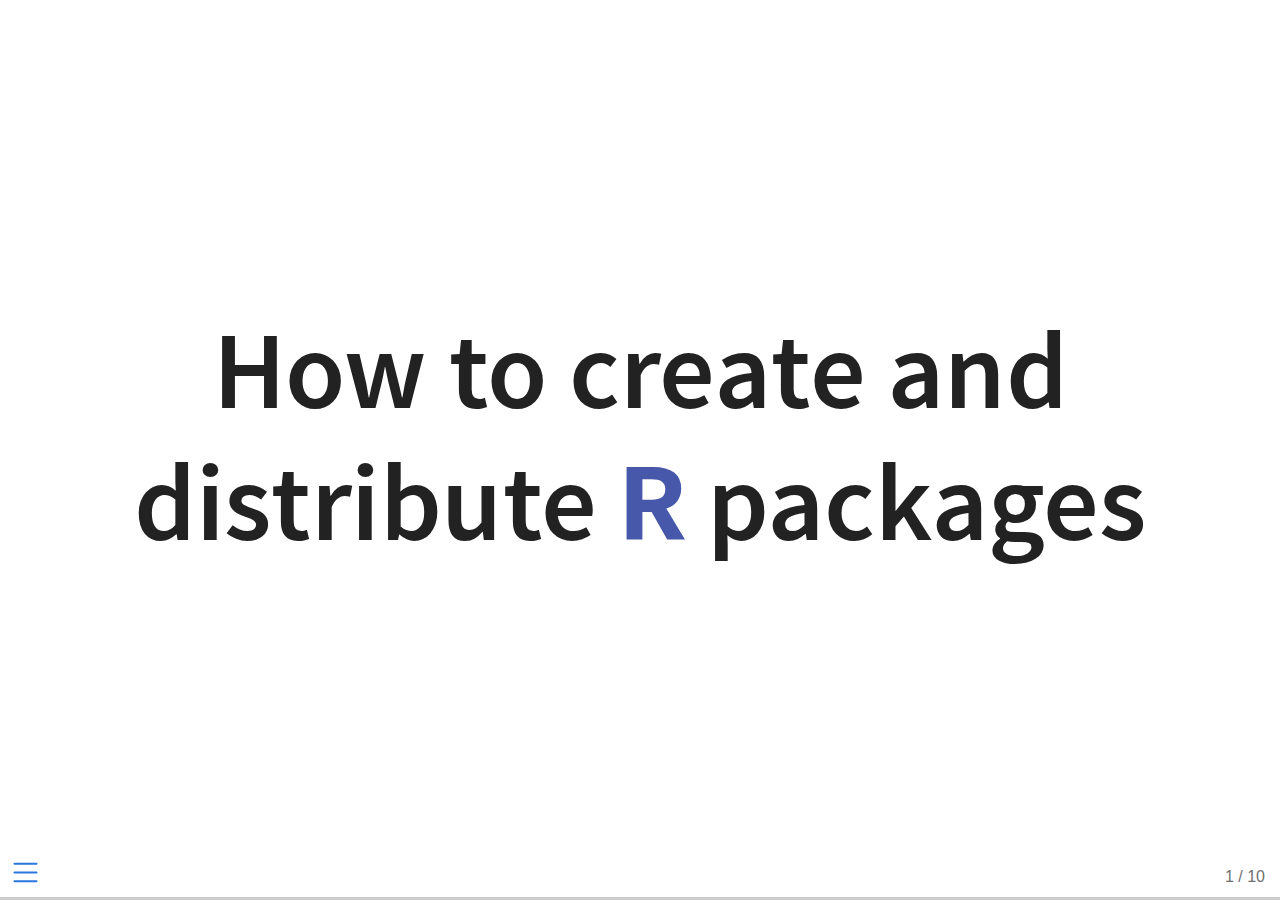
==== slides/01-r-pkg-intro.html @ b61df0b3 "added 01-r-pkg-intro" ====
<!DOCTYPE html>
<html lang="en"><head>
<script src="01-r-pkg-intro_files/libs/clipboard/clipboard.min.js"></script>
<script src="01-r-pkg-intro_files/libs/quarto-html/tabby.min.js"></script>
<script src="01-r-pkg-intro_files/libs/quarto-html/popper.min.js"></script>
<script src="01-r-pkg-intro_files/libs/quarto-html/tippy.umd.min.js"></script>
<link href="01-r-pkg-intro_files/libs/quarto-html/tippy.css" rel="stylesheet">
<link href="01-r-pkg-intro_files/libs/quarto-html/light-border.css" rel="stylesheet">
<link href="01-r-pkg-intro_files/libs/quarto-html/quarto-html.min.css" rel="stylesheet" data-mode="light">
<link href="01-r-pkg-intro_files/libs/quarto-html/quarto-syntax-highlighting.css" rel="stylesheet" id="quarto-text-highlighting-styles"><meta charset="utf-8">
  <meta name="generator" content="quarto-1.3.361">

  <title>How to create and distribute R packages</title>
  <meta name="apple-mobile-web-app-capable" content="yes">
  <meta name="apple-mobile-web-app-status-bar-style" content="black-translucent">
  <meta name="viewport" content="width=device-width, initial-scale=1.0, maximum-scale=1.0, user-scalable=no, minimal-ui">
  <link rel="stylesheet" href="01-r-pkg-intro_files/libs/revealjs/dist/reset.css">
  <link rel="stylesheet" href="01-r-pkg-intro_files/libs/revealjs/dist/reveal.css">
  <style>
    code{white-space: pre-wrap;}
    span.smallcaps{font-variant: small-caps;}
    div.columns{display: flex; gap: min(4vw, 1.5em);}
    div.column{flex: auto; overflow-x: auto;}
    div.hanging-indent{margin-left: 1.5em; text-indent: -1.5em;}
    ul.task-list{list-style: none;}
    ul.task-list li input[type="checkbox"] {
      width: 0.8em;
      margin: 0 0.8em 0.2em -1em; /* quarto-specific, see https://github.com/quarto-dev/quarto-cli/issues/4556 */ 
      vertical-align: middle;
    }
    /* CSS for syntax highlighting */
    pre > code.sourceCode { white-space: pre; position: relative; }
    pre > code.sourceCode > span { display: inline-block; line-height: 1.25; }
    pre > code.sourceCode > span:empty { height: 1.2em; }
    .sourceCode { overflow: visible; }
    code.sourceCode > span { color: inherit; text-decoration: inherit; }
    div.sourceCode { margin: 1em 0; }
    pre.sourceCode { margin: 0; }
    @media screen {
    div.sourceCode { overflow: auto; }
    }
    @media print {
    pre > code.sourceCode { white-space: pre-wrap; }
    pre > code.sourceCode > span { text-indent: -5em; padding-left: 5em; }
    }
    pre.numberSource code
      { counter-reset: source-line 0; }
    pre.numberSource code > span
      { position: relative; left: -4em; counter-increment: source-line; }
    pre.numberSource code > span > a:first-child::before
      { content: counter(source-line);
        position: relative; left: -1em; text-align: right; vertical-align: baseline;
        border: none; display: inline-block;
        -webkit-touch-callout: none; -webkit-user-select: none;
        -khtml-user-select: none; -moz-user-select: none;
        -ms-user-select: none; user-select: none;
        padding: 0 4px; width: 4em;
        color: #aaaaaa;
      }
    pre.numberSource { margin-left: 3em; border-left: 1px solid #aaaaaa;  padding-left: 4px; }
    div.sourceCode
      { color: #003b4f; background-color: #f1f3f5; }
    @media screen {
    pre > code.sourceCode > span > a:first-child::before { text-decoration: underline; }
    }
    code span { color: #003b4f; } /* Normal */
    code span.al { color: #ad0000; } /* Alert */
    code span.an { color: #5e5e5e; } /* Annotation */
    code span.at { color: #657422; } /* Attribute */
    code span.bn { color: #ad0000; } /* BaseN */
    code span.bu { } /* BuiltIn */
    code span.cf { color: #003b4f; } /* ControlFlow */
    code span.ch { color: #20794d; } /* Char */
    code span.cn { color: #8f5902; } /* Constant */
    code span.co { color: #5e5e5e; } /* Comment */
    code span.cv { color: #5e5e5e; font-style: italic; } /* CommentVar */
    code span.do { color: #5e5e5e; font-style: italic; } /* Documentation */
    code span.dt { color: #ad0000; } /* DataType */
    code span.dv { color: #ad0000; } /* DecVal */
    code span.er { color: #ad0000; } /* Error */
    code span.ex { } /* Extension */
    code span.fl { color: #ad0000; } /* Float */
    code span.fu { color: #4758ab; } /* Function */
    code span.im { color: #00769e; } /* Import */
    code span.in { color: #5e5e5e; } /* Information */
    code span.kw { color: #003b4f; } /* Keyword */
    code span.op { color: #5e5e5e; } /* Operator */
    code span.ot { color: #003b4f; } /* Other */
    code span.pp { color: #ad0000; } /* Preprocessor */
    code span.sc { color: #5e5e5e; } /* SpecialChar */
    code span.ss { color: #20794d; } /* SpecialString */
    code span.st { color: #20794d; } /* String */
    code span.va { color: #111111; } /* Variable */
    code span.vs { color: #20794d; } /* VerbatimString */
    code span.wa { color: #5e5e5e; font-style: italic; } /* Warning */
  </style>
  <link rel="stylesheet" href="01-r-pkg-intro_files/libs/revealjs/dist/theme/quarto.css">
  <link href="01-r-pkg-intro_files/libs/revealjs/plugin/quarto-line-highlight/line-highlight.css" rel="stylesheet">
  <link href="01-r-pkg-intro_files/libs/revealjs/plugin/reveal-menu/menu.css" rel="stylesheet">
  <link href="01-r-pkg-intro_files/libs/revealjs/plugin/reveal-menu/quarto-menu.css" rel="stylesheet">
  <link href="01-r-pkg-intro_files/libs/revealjs/plugin/quarto-support/footer.css" rel="stylesheet">
  <style type="text/css">

  .callout {
    margin-top: 1em;
    margin-bottom: 1em;  
    border-radius: .25rem;
  }

  .callout.callout-style-simple { 
    padding: 0em 0.5em;
    border-left: solid #acacac .3rem;
    border-right: solid 1px silver;
    border-top: solid 1px silver;
    border-bottom: solid 1px silver;
    display: flex;
  }

  .callout.callout-style-default {
    border-left: solid #acacac .3rem;
    border-right: solid 1px silver;
    border-top: solid 1px silver;
    border-bottom: solid 1px silver;
  }

  .callout .callout-body-container {
    flex-grow: 1;
  }

  .callout.callout-style-simple .callout-body {
    font-size: 1rem;
    font-weight: 400;
  }

  .callout.callout-style-default .callout-body {
    font-size: 0.9rem;
    font-weight: 400;
  }

  .callout.callout-titled.callout-style-simple .callout-body {
    margin-top: 0.2em;
  }

  .callout:not(.callout-titled) .callout-body {
      display: flex;
  }

  .callout:not(.no-icon).callout-titled.callout-style-simple .callout-content {
    padding-left: 1.6em;
  }

  .callout.callout-titled .callout-header {
    padding-top: 0.2em;
    margin-bottom: -0.2em;
  }

  .callout.callout-titled .callout-title  p {
    margin-top: 0.5em;
    margin-bottom: 0.5em;
  }
    
  .callout.callout-titled.callout-style-simple .callout-content  p {
    margin-top: 0;
  }

  .callout.callout-titled.callout-style-default .callout-content  p {
    margin-top: 0.7em;
  }

  .callout.callout-style-simple div.callout-title {
    border-bottom: none;
    font-size: .9rem;
    font-weight: 600;
    opacity: 75%;
  }

  .callout.callout-style-default  div.callout-title {
    border-bottom: none;
    font-weight: 600;
    opacity: 85%;
    font-size: 0.9rem;
    padding-left: 0.5em;
    padding-right: 0.5em;
  }

  .callout.callout-style-default div.callout-content {
    padding-left: 0.5em;
    padding-right: 0.5em;
  }

  .callout.callout-style-simple .callout-icon::before {
    height: 1rem;
    width: 1rem;
    display: inline-block;
    content: "";
    background-repeat: no-repeat;
    background-size: 1rem 1rem;
  }

  .callout.callout-style-default .callout-icon::before {
    height: 0.9rem;
    width: 0.9rem;
    display: inline-block;
    content: "";
    background-repeat: no-repeat;
    background-size: 0.9rem 0.9rem;
  }

  .callout-title {
    display: flex
  }
    
  .callout-icon::before {
    margin-top: 1rem;
    padding-right: .5rem;
  }

  .callout.no-icon::before {
    display: none !important;
  }

  .callout.callout-titled .callout-body > .callout-content > :last-child {
    margin-bottom: 0.5rem;
  }

  .callout.callout-titled .callout-icon::before {
    margin-top: .5rem;
    padding-right: .5rem;
  }

  .callout:not(.callout-titled) .callout-icon::before {
    margin-top: 1rem;
    padding-right: .5rem;
  }

  /* Callout Types */

  div.callout-note {
    border-left-color: #4582ec !important;
  }

  div.callout-note .callout-icon::before {
    background-image: url('[data-uri]');
  }

  div.callout-note.callout-style-default .callout-title {
    background-color: #dae6fb
  }

  div.callout-important {
    border-left-color: #d9534f !important;
  }

  div.callout-important .callout-icon::before {
    background-image: url('[data-uri]');
  }

  div.callout-important.callout-style-default .callout-title {
    background-color: #f7dddc
  }

  div.callout-warning {
    border-left-color: #f0ad4e !important;
  }

  div.callout-warning .callout-icon::before {
    background-image: url('[data-uri]');
  }

  div.callout-warning.callout-style-default .callout-title {
    background-color: #fcefdc
  }

  div.callout-tip {
    border-left-color: #02b875 !important;
  }

  div.callout-tip .callout-icon::before {
    background-image: url('[data-uri]');
  }

  div.callout-tip.callout-style-default .callout-title {
    background-color: #ccf1e3
  }

  div.callout-caution {
    border-left-color: #fd7e14 !important;
  }

  div.callout-caution .callout-icon::before {
    background-image: url('[data-uri]');
  }

  div.callout-caution.callout-style-default .callout-title {
    background-color: #ffe5d0
  }

  </style>
  <style type="text/css">
    .reveal div.sourceCode {
      margin: 0;
      overflow: auto;
    }
    .reveal div.hanging-indent {
      margin-left: 1em;
      text-indent: -1em;
    }
    .reveal .slide:not(.center) {
      height: 100%;
    }
    .reveal .slide.scrollable {
      overflow-y: auto;
    }
    .reveal .footnotes {
      height: 100%;
      overflow-y: auto;
    }
    .reveal .slide .absolute {
      position: absolute;
      display: block;
    }
    .reveal .footnotes ol {
      counter-reset: ol;
      list-style-type: none; 
      margin-left: 0;
    }
    .reveal .footnotes ol li:before {
      counter-increment: ol;
      content: counter(ol) ". "; 
    }
    .reveal .footnotes ol li > p:first-child {
      display: inline-block;
    }
    .reveal .slide ul,
    .reveal .slide ol {
      margin-bottom: 0.5em;
    }
    .reveal .slide ul li,
    .reveal .slide ol li {
      margin-top: 0.4em;
      margin-bottom: 0.2em;
    }
    .reveal .slide ul[role="tablist"] li {
      margin-bottom: 0;
    }
    .reveal .slide ul li > *:first-child,
    .reveal .slide ol li > *:first-child {
      margin-block-start: 0;
    }
    .reveal .slide ul li > *:last-child,
    .reveal .slide ol li > *:last-child {
      margin-block-end: 0;
    }
    .reveal .slide .columns:nth-child(3) {
      margin-block-start: 0.8em;
    }
    .reveal blockquote {
      box-shadow: none;
    }
    .reveal .tippy-content>* {
      margin-top: 0.2em;
      margin-bottom: 0.7em;
    }
    .reveal .tippy-content>*:last-child {
      margin-bottom: 0.2em;
    }
    .reveal .slide > img.stretch.quarto-figure-center,
    .reveal .slide > img.r-stretch.quarto-figure-center {
      display: block;
      margin-left: auto;
      margin-right: auto; 
    }
    .reveal .slide > img.stretch.quarto-figure-left,
    .reveal .slide > img.r-stretch.quarto-figure-left  {
      display: block;
      margin-left: 0;
      margin-right: auto; 
    }
    .reveal .slide > img.stretch.quarto-figure-right,
    .reveal .slide > img.r-stretch.quarto-figure-right  {
      display: block;
      margin-left: auto;
      margin-right: 0; 
    }
  </style>
</head>
<body class="quarto-light">
  <div class="reveal">
    <div class="slides">

<section id="title-slide" class="quarto-title-block center">
  <h1 class="title">How to create and distribute <code>R</code> packages</h1>

<div class="quarto-title-authors">
</div>

</section>
<section id="welcome" class="title-slide slide level1 center">
<h1>Welcome!</h1>
<p>Let’s introduce ourselves…</p>
<div class="fragment fade-left">
<div id="fig-team" class="quarto-layout-panel">
<figure>
<div class="quarto-layout-row quarto-layout-valign-top">
<div class="quarto-layout-cell" style="flex-basis: 25.0%;justify-content: center;">
<div class="quarto-figure quarto-figure-center">
<figure>
<p><img data-src="img/photo_katie.jpg" width="200"></p>
<figcaption>Katie Burak</figcaption>
</figure>
</div>
</div>
<div class="quarto-layout-cell" style="flex-basis: 25.0%;justify-content: center;">
<div class="quarto-figure quarto-figure-center">
<figure>
<p><img data-src="img/photo_daniel.jpg" width="200"></p>
<figcaption>Daniel Chen</figcaption>
</figure>
</div>
</div>
<div class="quarto-layout-cell" style="flex-basis: 25.0%;justify-content: center;">
<div class="quarto-figure quarto-figure-center">
<figure>
<p><img data-src="img/photo_alexi.jpg" width="200"></p>
<figcaption>G. Alexi Rodríguez-Arelis</figcaption>
</figure>
</div>
</div>
<div class="quarto-layout-cell" style="flex-basis: 25.0%;justify-content: center;">
<div class="quarto-figure quarto-figure-center">
<figure>
<p><img data-src="img/timbers_2021.jpg" width="200"></p>
<figcaption>Tiffany Timbers</figcaption>
</figure>
</div>
</div>
</div>
<p></p><figcaption>Figure&nbsp;1: Teaching team</figcaption><p></p>
</figure>
</div>
</div>
</section>

<section>
<section id="what-is-an-r-package-and-when-should-i-make-one" class="title-slide slide level1 center">
<h1>What is an <code>R</code> package and when should I make one?</h1>

<img data-src="img/panda.png" style="width:10.0%" class="r-stretch quarto-figure-center"></section>
<section id="this-question-is-key" class="title-slide slide level2 center">
<h2>This question is key!</h2>
<div>
<ul>
<li class="fragment">An <code>R</code> package is central to generating <span style="color: purple;">reproducible code</span></li>
<li class="fragment">It allows us to call functions whenever we need them in our data wrangling and/or analysis</li>
<li class="fragment">Its functions are expected to be reproducible code and <span style="color: purple;">adequately documented</span> (even with some <span style="color: purple;">sample data</span>!)</li>
</ul>
</div>
</section>

<section id="lets-start-with-our-toy-example" class="title-slide slide level2 center">
<h2>Let’s start with our toy example</h2>
<div>
<ul>
<li class="fragment">Suppose that, <span style="color: purple;">in your everyday analysis</span>, you are usually coding the distribution of observations over the classes (i.e., categories) of a given variable in your dataset</li>
<li class="fragment">Moreover, you would like to <span style="color: purple;">automate</span> this process and <span style="color: purple;">share</span> your work!</li>
</ul>
</div>
</section>

<section id="this-is-an-specific-example-of-your-everyday-process" class="title-slide slide level2 center">
<h2>This is an specific example of your everyday process</h2>
<ul>
<li>The code below is counting how many cars in <code>mtcars</code> (composed of 32 observations) have <code>4</code>, <code>6</code>, and <code>8</code> cylinders</li>
</ul>
<div class="fragment">
<div class="cell">
<div class="sourceCode cell-code" id="cb1" data-code-line-numbers="|3|4|5|6"><pre class="sourceCode numberSource r number-lines code-with-copy"><code class="sourceCode r"><span id="cb1-1"><a href="#cb1-1"></a><span class="fu">library</span>(tidyverse, <span class="at">quietly =</span> <span class="cn">TRUE</span>)</span>
<span id="cb1-2"><a href="#cb1-2"></a></span>
<span id="cb1-3"><a href="#cb1-3"></a>mtcars <span class="sc">|&gt;</span></span>
<span id="cb1-4"><a href="#cb1-4"></a>  <span class="fu">group_by</span>(cyl) <span class="sc">|&gt;</span></span>
<span id="cb1-5"><a href="#cb1-5"></a>  <span class="fu">summarize</span>(<span class="at">count =</span> <span class="fu">n</span>()) <span class="sc">|&gt;</span></span>
<span id="cb1-6"><a href="#cb1-6"></a>  <span class="fu">rename</span>(<span class="st">"class"</span> <span class="ot">=</span> cyl)</span></code><button title="Copy to Clipboard" class="code-copy-button"><i class="bi"></i></button></pre></div>
<div class="cell-output cell-output-stdout">
<pre><code># A tibble: 3 × 2
  class count
  &lt;dbl&gt; &lt;int&gt;
1     4    11
2     6     7
3     8    14</code></pre>
</div>
</div>
</div>
</section>

<section id="is-an-r-package-the-answer-to-our-previous-automation-and-sharing-inquiries" class="title-slide slide level2 center">
<h2>Is an <code>R</code> package the answer to our previous <span style="color: purple;">automation</span> and <span style="color: purple;">sharing</span> inquiries?</h2>

</section>

<section id="yes-it-is" class="title-slide slide level2 center">
<h2>Yes, it is!</h2>
<div>
<ul>
<li class="fragment">A published package is crucial in everyday shareable code</li>
<li class="fragment">It encompasses code, data, documentation, and <span style="color: purple;">test functions</span></li>
</ul>
</div>

<img data-src="img/software.png" style="width:5.0%" class="r-stretch quarto-figure-center"></section>

<section id="how-are-r-packages-shared-and-downloaded" class="title-slide slide level2 center">
<h2>How are <code>R</code> packages shared and downloaded?</h2>
<ul>
<li>We have the <a href="https://cran.r-project.org"><strong>Comprehensive R Archive Network (CRAN)</strong></a></li>
</ul>
<div class="fragment">
<blockquote>
<p><em>CRAN is a network of ftp and web servers around the world that store identical, up-to-date, versions of code and documentation for <code>R</code>.</em></p>
</blockquote>
</div>
<div class="fragment">
<ul>
<li>As of today, there are over <span style="color: purple;">20,000 packages available</span> on the CRAN</li>
</ul>
</div>
</section>

<section id="what-will-be-our-learning-goals" class="title-slide slide level2 center">
<h2>What will be our learning goals?</h2>
<div>
<ul>
<li class="fragment">Develop <code>R</code> packages from scratch via a <span style="color: purple;">toy example</span></li>
<li class="fragment">Introduce the concept of <span style="color: purple;">testing</span> to ensure our package coding works as expected</li>
<li class="fragment">Include the corresponding <span style="color: purple;">documentation</span></li>
<li class="fragment">Introduce <span style="color: purple;">continuous integration</span> using <span style="color: purple;">GitHub Actions</span></li>
<li class="fragment">Share and publish packages on <span style="color: purple;">GitHub</span> and <span style="color: purple;">CRAN</span></li>
<li class="fragment">Define <span style="color: purple;">copyright rules</span> when building, sharing, and using packages</li>
<li class="fragment">Choose the most appropriate <span style="color: purple;">license</span></li>
</ul>
</div>
<div class="footer footer-default">

</div>
</section>
</section>
    </div>
  </div>

  <script>window.backupDefine = window.define; window.define = undefined;</script>
  <script src="01-r-pkg-intro_files/libs/revealjs/dist/reveal.js"></script>
  <!-- reveal.js plugins -->
  <script src="01-r-pkg-intro_files/libs/revealjs/plugin/quarto-line-highlight/line-highlight.js"></script>
  <script src="01-r-pkg-intro_files/libs/revealjs/plugin/pdf-export/pdfexport.js"></script>
  <script src="01-r-pkg-intro_files/libs/revealjs/plugin/reveal-menu/menu.js"></script>
  <script src="01-r-pkg-intro_files/libs/revealjs/plugin/reveal-menu/quarto-menu.js"></script>
  <script src="01-r-pkg-intro_files/libs/revealjs/plugin/quarto-support/support.js"></script>
  

  <script src="01-r-pkg-intro_files/libs/revealjs/plugin/notes/notes.js"></script>
  <script src="01-r-pkg-intro_files/libs/revealjs/plugin/search/search.js"></script>
  <script src="01-r-pkg-intro_files/libs/revealjs/plugin/zoom/zoom.js"></script>
  <script src="01-r-pkg-intro_files/libs/revealjs/plugin/math/math.js"></script>
  <script>window.define = window.backupDefine; window.backupDefine = undefined;</script>

  <script>

      // Full list of configuration options available at:
      // https://revealjs.com/config/
      Reveal.initialize({
'controlsAuto': true,
'previewLinksAuto': false,
'smaller': false,
'pdfSeparateFragments': false,
'autoAnimateEasing': "ease",
'autoAnimateDuration': 1,
'autoAnimateUnmatched': true,
'menu': {"side":"left","useTextContentForMissingTitles":true,"markers":false,"loadIcons":false,"custom":[{"title":"Tools","icon":"<i class=\"fas fa-gear\"></i>","content":"<ul class=\"slide-menu-items\">\n<li class=\"slide-tool-item active\" data-item=\"0\"><a href=\"#\" onclick=\"RevealMenuToolHandlers.fullscreen(event)\"><kbd>f</kbd> Fullscreen</a></li>\n<li class=\"slide-tool-item\" data-item=\"1\"><a href=\"#\" onclick=\"RevealMenuToolHandlers.speakerMode(event)\"><kbd>s</kbd> Speaker View</a></li>\n<li class=\"slide-tool-item\" data-item=\"2\"><a href=\"#\" onclick=\"RevealMenuToolHandlers.overview(event)\"><kbd>o</kbd> Slide Overview</a></li>\n<li class=\"slide-tool-item\" data-item=\"3\"><a href=\"#\" onclick=\"RevealMenuToolHandlers.togglePdfExport(event)\"><kbd>e</kbd> PDF Export Mode</a></li>\n<li class=\"slide-tool-item\" data-item=\"4\"><a href=\"#\" onclick=\"RevealMenuToolHandlers.keyboardHelp(event)\"><kbd>?</kbd> Keyboard Help</a></li>\n</ul>"}],"openButton":true},
'smaller': false,
 
        // Display controls in the bottom right corner
        controls: false,

        // Help the user learn the controls by providing hints, for example by
        // bouncing the down arrow when they first encounter a vertical slide
        controlsTutorial: false,

        // Determines where controls appear, "edges" or "bottom-right"
        controlsLayout: 'edges',

        // Visibility rule for backwards navigation arrows; "faded", "hidden"
        // or "visible"
        controlsBackArrows: 'faded',

        // Display a presentation progress bar
        progress: true,

        // Display the page number of the current slide
        slideNumber: 'c/t',

        // 'all', 'print', or 'speaker'
        showSlideNumber: 'all',

        // Add the current slide number to the URL hash so that reloading the
        // page/copying the URL will return you to the same slide
        hash: true,

        // Start with 1 for the hash rather than 0
        hashOneBasedIndex: false,

        // Flags if we should monitor the hash and change slides accordingly
        respondToHashChanges: true,

        // Push each slide change to the browser history
        history: true,

        // Enable keyboard shortcuts for navigation
        keyboard: true,

        // Enable the slide overview mode
        overview: true,

        // Disables the default reveal.js slide layout (scaling and centering)
        // so that you can use custom CSS layout
        disableLayout: false,

        // Vertical centering of slides
        center: false,

        // Enables touch navigation on devices with touch input
        touch: true,

        // Loop the presentation
        loop: false,

        // Change the presentation direction to be RTL
        rtl: false,

        // see https://revealjs.com/vertical-slides/#navigation-mode
        navigationMode: 'linear',

        // Randomizes the order of slides each time the presentation loads
        shuffle: false,

        // Turns fragments on and off globally
        fragments: true,

        // Flags whether to include the current fragment in the URL,
        // so that reloading brings you to the same fragment position
        fragmentInURL: false,

        // Flags if the presentation is running in an embedded mode,
        // i.e. contained within a limited portion of the screen
        embedded: false,

        // Flags if we should show a help overlay when the questionmark
        // key is pressed
        help: true,

        // Flags if it should be possible to pause the presentation (blackout)
        pause: true,

        // Flags if speaker notes should be visible to all viewers
        showNotes: false,

        // Global override for autoplaying embedded media (null/true/false)
        autoPlayMedia: null,

        // Global override for preloading lazy-loaded iframes (null/true/false)
        preloadIframes: null,

        // Number of milliseconds between automatically proceeding to the
        // next slide, disabled when set to 0, this value can be overwritten
        // by using a data-autoslide attribute on your slides
        autoSlide: 0,

        // Stop auto-sliding after user input
        autoSlideStoppable: true,

        // Use this method for navigation when auto-sliding
        autoSlideMethod: null,

        // Specify the average time in seconds that you think you will spend
        // presenting each slide. This is used to show a pacing timer in the
        // speaker view
        defaultTiming: null,

        // Enable slide navigation via mouse wheel
        mouseWheel: false,

        // The display mode that will be used to show slides
        display: 'block',

        // Hide cursor if inactive
        hideInactiveCursor: true,

        // Time before the cursor is hidden (in ms)
        hideCursorTime: 5000,

        // Opens links in an iframe preview overlay
        previewLinks: false,

        // Transition style (none/fade/slide/convex/concave/zoom)
        transition: 'none',

        // Transition speed (default/fast/slow)
        transitionSpeed: 'default',

        // Transition style for full page slide backgrounds
        // (none/fade/slide/convex/concave/zoom)
        backgroundTransition: 'none',

        // Number of slides away from the current that are visible
        viewDistance: 3,

        // Number of slides away from the current that are visible on mobile
        // devices. It is advisable to set this to a lower number than
        // viewDistance in order to save resources.
        mobileViewDistance: 2,

        // The "normal" size of the presentation, aspect ratio will be preserved
        // when the presentation is scaled to fit different resolutions. Can be
        // specified using percentage units.
        width: 1050,

        height: 700,

        // Factor of the display size that should remain empty around the content
        margin: 0.1,

        math: {
          mathjax: 'https://cdnjs.cloudflare.com/ajax/libs/mathjax/2.7.0/MathJax.js',
          config: 'TeX-AMS_HTML-full',
          tex2jax: {
            inlineMath: [['\\(','\\)']],
            displayMath: [['\\[','\\]']],
            balanceBraces: true,
            processEscapes: false,
            processRefs: true,
            processEnvironments: true,
            preview: 'TeX',
            skipTags: ['script','noscript','style','textarea','pre','code'],
            ignoreClass: 'tex2jax_ignore',
            processClass: 'tex2jax_process'
          },
        },

        // reveal.js plugins
        plugins: [QuartoLineHighlight, PdfExport, RevealMenu, QuartoSupport,

          RevealMath,
          RevealNotes,
          RevealSearch,
          RevealZoom
        ]
      });
    </script>
    
    <script>
      // htmlwidgets need to know to resize themselves when slides are shown/hidden.
      // Fire the "slideenter" event (handled by htmlwidgets.js) when the current
      // slide changes (different for each slide format).
      (function () {
        // dispatch for htmlwidgets
        function fireSlideEnter() {
          const event = window.document.createEvent("Event");
          event.initEvent("slideenter", true, true);
          window.document.dispatchEvent(event);
        }

        function fireSlideChanged(previousSlide, currentSlide) {
          fireSlideEnter();

          // dispatch for shiny
          if (window.jQuery) {
            if (previousSlide) {
              window.jQuery(previousSlide).trigger("hidden");
            }
            if (currentSlide) {
              window.jQuery(currentSlide).trigger("shown");
            }
          }
        }

        // hookup for slidy
        if (window.w3c_slidy) {
          window.w3c_slidy.add_observer(function (slide_num) {
            // slide_num starts at position 1
            fireSlideChanged(null, w3c_slidy.slides[slide_num - 1]);
          });
        }

      })();
    </script>

    <script id="quarto-html-after-body" type="application/javascript">
    window.document.addEventListener("DOMContentLoaded", function (event) {
      const toggleBodyColorMode = (bsSheetEl) => {
        const mode = bsSheetEl.getAttribute("data-mode");
        const bodyEl = window.document.querySelector("body");
        if (mode === "dark") {
          bodyEl.classList.add("quarto-dark");
          bodyEl.classList.remove("quarto-light");
        } else {
          bodyEl.classList.add("quarto-light");
          bodyEl.classList.remove("quarto-dark");
        }
      }
      const toggleBodyColorPrimary = () => {
        const bsSheetEl = window.document.querySelector("link#quarto-bootstrap");
        if (bsSheetEl) {
          toggleBodyColorMode(bsSheetEl);
        }
      }
      toggleBodyColorPrimary();  
      const tabsets =  window.document.querySelectorAll(".panel-tabset-tabby")
      tabsets.forEach(function(tabset) {
        const tabby = new Tabby('#' + tabset.id);
      });
      const isCodeAnnotation = (el) => {
        for (const clz of el.classList) {
          if (clz.startsWith('code-annotation-')) {                     
            return true;
          }
        }
        return false;
      }
      const clipboard = new window.ClipboardJS('.code-copy-button', {
        text: function(trigger) {
          const codeEl = trigger.previousElementSibling.cloneNode(true);
          for (const childEl of codeEl.children) {
            if (isCodeAnnotation(childEl)) {
              childEl.remove();
            }
          }
          return codeEl.innerText;
        }
      });
      clipboard.on('success', function(e) {
        // button target
        const button = e.trigger;
        // don't keep focus
        button.blur();
        // flash "checked"
        button.classList.add('code-copy-button-checked');
        var currentTitle = button.getAttribute("title");
        button.setAttribute("title", "Copied!");
        let tooltip;
        if (window.bootstrap) {
          button.setAttribute("data-bs-toggle", "tooltip");
          button.setAttribute("data-bs-placement", "left");
          button.setAttribute("data-bs-title", "Copied!");
          tooltip = new bootstrap.Tooltip(button, 
            { trigger: "manual", 
              customClass: "code-copy-button-tooltip",
              offset: [0, -8]});
          tooltip.show();    
        }
        setTimeout(function() {
          if (tooltip) {
            tooltip.hide();
            button.removeAttribute("data-bs-title");
            button.removeAttribute("data-bs-toggle");
            button.removeAttribute("data-bs-placement");
          }
          button.setAttribute("title", currentTitle);
          button.classList.remove('code-copy-button-checked');
        }, 1000);
        // clear code selection
        e.clearSelection();
      });
      function tippyHover(el, contentFn) {
        const config = {
          allowHTML: true,
          content: contentFn,
          maxWidth: 500,
          delay: 100,
          arrow: false,
          appendTo: function(el) {
              return el.closest('section.slide') || el.parentElement;
          },
          interactive: true,
          interactiveBorder: 10,
          theme: 'light-border',
          placement: 'bottom-start'
        };
          config['offset'] = [0,0];
          config['maxWidth'] = 700;
        window.tippy(el, config); 
      }
      const noterefs = window.document.querySelectorAll('a[role="doc-noteref"]');
      for (var i=0; i<noterefs.length; i++) {
        const ref = noterefs[i];
        tippyHover(ref, function() {
          // use id or data attribute instead here
          let href = ref.getAttribute('data-footnote-href') || ref.getAttribute('href');
          try { href = new URL(href).hash; } catch {}
          const id = href.replace(/^#\/?/, "");
          const note = window.document.getElementById(id);
          return note.innerHTML;
        });
      }
      const findCites = (el) => {
        const parentEl = el.parentElement;
        if (parentEl) {
          const cites = parentEl.dataset.cites;
          if (cites) {
            return {
              el,
              cites: cites.split(' ')
            };
          } else {
            return findCites(el.parentElement)
          }
        } else {
          return undefined;
        }
      };
      var bibliorefs = window.document.querySelectorAll('a[role="doc-biblioref"]');
      for (var i=0; i<bibliorefs.length; i++) {
        const ref = bibliorefs[i];
        const citeInfo = findCites(ref);
        if (citeInfo) {
          tippyHover(citeInfo.el, function() {
            var popup = window.document.createElement('div');
            citeInfo.cites.forEach(function(cite) {
              var citeDiv = window.document.createElement('div');
              citeDiv.classList.add('hanging-indent');
              citeDiv.classList.add('csl-entry');
              var biblioDiv = window.document.getElementById('ref-' + cite);
              if (biblioDiv) {
                citeDiv.innerHTML = biblioDiv.innerHTML;
              }
              popup.appendChild(citeDiv);
            });
            return popup.innerHTML;
          });
        }
      }
    });
    </script>
    

</body></html>
---- slides/01-r-pkg-intro_files/libs/quarto-html/tippy.css ----
.tippy-box[data-animation=fade][data-state=hidden]{opacity:0}[data-tippy-root]{max-width:calc(100vw - 10px)}.tippy-box{position:relative;background-color:#333;color:#fff;border-radius:4px;font-size:14px;line-height:1.4;white-space:normal;outline:0;transition-property:transform,visibility,opacity}.tippy-box[data-placement^=top]>.tippy-arrow{bottom:0}.tippy-box[data-placement^=top]>.tippy-arrow:before{bottom:-7px;left:0;border-width:8px 8px 0;border-top-color:initial;transform-origin:center top}.tippy-box[data-placement^=bottom]>.tippy-arrow{top:0}.tippy-box[data-placement^=bottom]>.tippy-arrow:before{top:-7px;left:0;border-width:0 8px 8px;border-bottom-color:initial;transform-origin:center bottom}.tippy-box[data-placement^=left]>.tippy-arrow{right:0}.tippy-box[data-placement^=left]>.tippy-arrow:before{border-width:8px 0 8px 8px;border-left-color:initial;right:-7px;transform-origin:center left}.tippy-box[data-placement^=right]>.tippy-arrow{left:0}.tippy-box[data-placement^=right]>.tippy-arrow:before{left:-7px;border-width:8px 8px 8px 0;border-right-color:initial;transform-origin:center right}.tippy-box[data-inertia][data-state=visible]{transition-timing-function:cubic-bezier(.54,1.5,.38,1.11)}.tippy-arrow{width:16px;height:16px;color:#333}.tippy-arrow:before{content:"";position:absolute;border-color:transparent;border-style:solid}.tippy-content{position:relative;padding:5px 9px;z-index:1}
---- slides/01-r-pkg-intro_files/libs/quarto-html/light-border.css ----
.tippy-box[data-theme~=light-border]{background-color:#fff;background-clip:padding-box;border:1px solid rgba(0,8,16,.15);color:#333;box-shadow:0 4px 14px -2px rgba(0,8,16,.08)}.tippy-box[data-theme~=light-border]>.tippy-backdrop{background-color:#fff}.tippy-box[data-theme~=light-border]>.tippy-arrow:after,.tippy-box[data-theme~=light-border]>.tippy-svg-arrow:after{content:"";position:absolute;z-index:-1}.tippy-box[data-theme~=light-border]>.tippy-arrow:after{border-color:transparent;border-style:solid}.tippy-box[data-theme~=light-border][data-placement^=top]>.tippy-arrow:before{border-top-color:#fff}.tippy-box[data-theme~=light-border][data-placement^=top]>.tippy-arrow:after{border-top-color:rgba(0,8,16,.2);border-width:7px 7px 0;top:17px;left:1px}.tippy-box[data-theme~=light-border][data-placement^=top]>.tippy-svg-arrow>svg{top:16px}.tippy-box[data-theme~=light-border][data-placement^=top]>.tippy-svg-arrow:after{top:17px}.tippy-box[data-theme~=light-border][data-placement^=bottom]>.tippy-arrow:before{border-bottom-color:#fff;bottom:16px}.tippy-box[data-theme~=light-border][data-placement^=bottom]>.tippy-arrow:after{border-bottom-color:rgba(0,8,16,.2);border-width:0 7px 7px;bottom:17px;left:1px}.tippy-box[data-theme~=light-border][data-placement^=bottom]>.tippy-svg-arrow>svg{bottom:16px}.tippy-box[data-theme~=light-border][data-placement^=bottom]>.tippy-svg-arrow:after{bottom:17px}.tippy-box[data-theme~=light-border][data-placement^=left]>.tippy-arrow:before{border-left-color:#fff}.tippy-box[data-theme~=light-border][data-placement^=left]>.tippy-arrow:after{border-left-color:rgba(0,8,16,.2);border-width:7px 0 7px 7px;left:17px;top:1px}.tippy-box[data-theme~=light-border][data-placement^=left]>.tippy-svg-arrow>svg{left:11px}.tippy-box[data-theme~=light-border][data-placement^=left]>.tippy-svg-arrow:after{left:12px}.tippy-box[data-theme~=light-border][data-placement^=right]>.tippy-arrow:before{border-right-color:#fff;right:16px}.tippy-box[data-theme~=light-border][data-placement^=right]>.tippy-arrow:after{border-width:7px 7px 7px 0;right:17px;top:1px;border-right-color:rgba(0,8,16,.2)}.tippy-box[data-theme~=light-border][data-placement^=right]>.tippy-svg-arrow>svg{right:11px}.tippy-box[data-theme~=light-border][data-placement^=right]>.tippy-svg-arrow:after{right:12px}.tippy-box[data-theme~=light-border]>.tippy-svg-arrow{fill:#fff}.tippy-box[data-theme~=light-border]>.tippy-svg-arrow:after{background-image:url([data-uri]);background-size:16px 6px;width:16px;height:6px}
---- slides/01-r-pkg-intro_files/libs/quarto-html/quarto-html.min.css ----
/*# sourceMappingURL=0a6b880beb84f9b6f36107a76f82c5b1.css.map */
---- slides/01-r-pkg-intro_files/libs/quarto-html/quarto-syntax-highlighting.css ----
/* quarto syntax highlight colors */
:root {
  --quarto-hl-ot-color: #003B4F;
  --quarto-hl-at-color: #657422;
  --quarto-hl-ss-color: #20794D;
  --quarto-hl-an-color: #5E5E5E;
  --quarto-hl-fu-color: #4758AB;
  --quarto-hl-st-color: #20794D;
  --quarto-hl-cf-color: #003B4F;
  --quarto-hl-op-color: #5E5E5E;
  --quarto-hl-er-color: #AD0000;
  --quarto-hl-bn-color: #AD0000;
  --quarto-hl-al-color: #AD0000;
  --quarto-hl-va-color: #111111;
  --quarto-hl-bu-color: inherit;
  --quarto-hl-ex-color: inherit;
  --quarto-hl-pp-color: #AD0000;
  --quarto-hl-in-color: #5E5E5E;
  --quarto-hl-vs-color: #20794D;
  --quarto-hl-wa-color: #5E5E5E;
  --quarto-hl-do-color: #5E5E5E;
  --quarto-hl-im-color: #00769E;
  --quarto-hl-ch-color: #20794D;
  --quarto-hl-dt-color: #AD0000;
  --quarto-hl-fl-color: #AD0000;
  --quarto-hl-co-color: #5E5E5E;
  --quarto-hl-cv-color: #5E5E5E;
  --quarto-hl-cn-color: #8f5902;
  --quarto-hl-sc-color: #5E5E5E;
  --quarto-hl-dv-color: #AD0000;
  --quarto-hl-kw-color: #003B4F;
}

/* other quarto variables */
:root {
  --quarto-font-monospace: SFMono-Regular, Menlo, Monaco, Consolas, "Liberation Mono", "Courier New", monospace;
}

pre > code.sourceCode > span {
  color: #003B4F;
}

code span {
  color: #003B4F;
}

code.sourceCode > span {
  color: #003B4F;
}

div.sourceCode,
div.sourceCode pre.sourceCode {
  color: #003B4F;
}

code span.ot {
  color: #003B4F;
  font-style: inherit;
}

code span.at {
  color: #657422;
  font-style: inherit;
}

code span.ss {
  color: #20794D;
  font-style: inherit;
}

code span.an {
  color: #5E5E5E;
  font-style: inherit;
}

code span.fu {
  color: #4758AB;
  font-style: inherit;
}

code span.st {
  color: #20794D;
  font-style: inherit;
}

code span.cf {
  color: #003B4F;
  font-style: inherit;
}

code span.op {
  color: #5E5E5E;
  font-style: inherit;
}

code span.er {
  color: #AD0000;
  font-style: inherit;
}

code span.bn {
  color: #AD0000;
  font-style: inherit;
}

code span.al {
  color: #AD0000;
  font-style: inherit;
}

code span.va {
  color: #111111;
  font-style: inherit;
}

code span.bu {
  font-style: inherit;
}

code span.ex {
  font-style: inherit;
}

code span.pp {
  color: #AD0000;
  font-style: inherit;
}

code span.in {
  color: #5E5E5E;
  font-style: inherit;
}

code span.vs {
  color: #20794D;
  font-style: inherit;
}

code span.wa {
  color: #5E5E5E;
  font-style: italic;
}

code span.do {
  color: #5E5E5E;
  font-style: italic;
}

code span.im {
  color: #00769E;
  font-style: inherit;
}

code span.ch {
  color: #20794D;
  font-style: inherit;
}

code span.dt {
  color: #AD0000;
  font-style: inherit;
}

code span.fl {
  color: #AD0000;
  font-style: inherit;
}

code span.co {
  color: #5E5E5E;
  font-style: inherit;
}

code span.cv {
  color: #5E5E5E;
  font-style: italic;
}

code span.cn {
  color: #8f5902;
  font-style: inherit;
}

code span.sc {
  color: #5E5E5E;
  font-style: inherit;
}

code span.dv {
  color: #AD0000;
  font-style: inherit;
}

code span.kw {
  color: #003B4F;
  font-style: inherit;
}

.prevent-inlining {
  content: "</";
}

/*# sourceMappingURL=debc5d5d77c3f9108843748ff7464032.css.map */
---- slides/01-r-pkg-intro_files/libs/revealjs/dist/reveal.css ----
/*!
* reveal.js 4.3.1
* https://revealjs.com
* MIT licensed
*
* Copyright (C) 2011-2022 Hakim El Hattab, https://hakim.se
*/
.reveal .r-stretch,.reveal .stretch{max-width:none;max-height:none}.reveal pre.r-stretch code,.reveal pre.stretch code{height:100%;max-height:100%;box-sizing:border-box}.reveal .r-fit-text{display:inline-block;white-space:nowrap}.reveal .r-stack{display:grid}.reveal .r-stack>*{grid-area:1/1;margin:auto}.reveal .r-hstack,.reveal .r-vstack{display:flex}.reveal .r-hstack img,.reveal .r-hstack video,.reveal .r-vstack img,.reveal .r-vstack video{min-width:0;min-height:0;-o-object-fit:contain;object-fit:contain}.reveal .r-vstack{flex-direction:column;align-items:center;justify-content:center}.reveal .r-hstack{flex-direction:row;align-items:center;justify-content:center}.reveal .items-stretch{align-items:stretch}.reveal .items-start{align-items:flex-start}.reveal .items-center{align-items:center}.reveal .items-end{align-items:flex-end}.reveal .justify-between{justify-content:space-between}.reveal .justify-around{justify-content:space-around}.reveal .justify-start{justify-content:flex-start}.reveal .justify-center{justify-content:center}.reveal .justify-end{justify-content:flex-end}html.reveal-full-page{width:100%;height:100%;height:100vh;height:calc(var(--vh,1vh) * 100);overflow:hidden}.reveal-viewport{height:100%;overflow:hidden;position:relative;line-height:1;margin:0;background-color:#fff;color:#000}.reveal-viewport:-webkit-full-screen{top:0!important;left:0!important;width:100%!important;height:100%!important;transform:none!important}.reveal-viewport:-ms-fullscreen{top:0!important;left:0!important;width:100%!important;height:100%!important;transform:none!important}.reveal-viewport:fullscreen{top:0!important;left:0!important;width:100%!important;height:100%!important;transform:none!important}.reveal .slides section .fragment{opacity:0;visibility:hidden;transition:all .2s ease;will-change:opacity}.reveal .slides section .fragment.visible{opacity:1;visibility:inherit}.reveal .slides section .fragment.disabled{transition:none}.reveal .slides section .fragment.grow{opacity:1;visibility:inherit}.reveal .slides section .fragment.grow.visible{transform:scale(1.3)}.reveal .slides section .fragment.shrink{opacity:1;visibility:inherit}.reveal .slides section .fragment.shrink.visible{transform:scale(.7)}.reveal .slides section .fragment.zoom-in{transform:scale(.1)}.reveal .slides section .fragment.zoom-in.visible{transform:none}.reveal .slides section .fragment.fade-out{opacity:1;visibility:inherit}.reveal .slides section .fragment.fade-out.visible{opacity:0;visibility:hidden}.reveal .slides section .fragment.semi-fade-out{opacity:1;visibility:inherit}.reveal .slides section .fragment.semi-fade-out.visible{opacity:.5;visibility:inherit}.reveal .slides section .fragment.strike{opacity:1;visibility:inherit}.reveal .slides section .fragment.strike.visible{text-decoration:line-through}.reveal .slides section .fragment.fade-up{transform:translate(0,40px)}.reveal .slides section .fragment.fade-up.visible{transform:translate(0,0)}.reveal .slides section .fragment.fade-down{transform:translate(0,-40px)}.reveal .slides section .fragment.fade-down.visible{transform:translate(0,0)}.reveal .slides section .fragment.fade-right{transform:translate(-40px,0)}.reveal .slides section .fragment.fade-right.visible{transform:translate(0,0)}.reveal .slides section .fragment.fade-left{transform:translate(40px,0)}.reveal .slides section .fragment.fade-left.visible{transform:translate(0,0)}.reveal .slides section .fragment.current-visible,.reveal .slides section .fragment.fade-in-then-out{opacity:0;visibility:hidden}.reveal .slides section .fragment.current-visible.current-fragment,.reveal .slides section .fragment.fade-in-then-out.current-fragment{opacity:1;visibility:inherit}.reveal .slides section .fragment.fade-in-then-semi-out{opacity:0;visibility:hidden}.reveal .slides section .fragment.fade-in-then-semi-out.visible{opacity:.5;visibility:inherit}.reveal .slides section .fragment.fade-in-then-semi-out.current-fragment{opacity:1;visibility:inherit}.reveal .slides section .fragment.highlight-blue,.reveal .slides section .fragment.highlight-current-blue,.reveal .slides section .fragment.highlight-current-green,.reveal .slides section .fragment.highlight-current-red,.reveal .slides section .fragment.highlight-green,.reveal .slides section .fragment.highlight-red{opacity:1;visibility:inherit}.reveal .slides section .fragment.highlight-red.visible{color:#ff2c2d}.reveal .slides section .fragment.highlight-green.visible{color:#17ff2e}.reveal .slides section .fragment.highlight-blue.visible{color:#1b91ff}.reveal .slides section .fragment.highlight-current-red.current-fragment{color:#ff2c2d}.reveal .slides section .fragment.highlight-current-green.current-fragment{color:#17ff2e}.reveal .slides section .fragment.highlight-current-blue.current-fragment{color:#1b91ff}.reveal:after{content:"";font-style:italic}.reveal iframe{z-index:1}.reveal a{position:relative}@keyframes bounce-right{0%,10%,25%,40%,50%{transform:translateX(0)}20%{transform:translateX(10px)}30%{transform:translateX(-5px)}}@keyframes bounce-left{0%,10%,25%,40%,50%{transform:translateX(0)}20%{transform:translateX(-10px)}30%{transform:translateX(5px)}}@keyframes bounce-down{0%,10%,25%,40%,50%{transform:translateY(0)}20%{transform:translateY(10px)}30%{transform:translateY(-5px)}}.reveal .controls{display:none;position:absolute;top:auto;bottom:12px;right:12px;left:auto;z-index:11;color:#000;pointer-events:none;font-size:10px}.reveal .controls button{position:absolute;padding:0;background-color:transparent;border:0;outline:0;cursor:pointer;color:currentColor;transform:scale(.9999);transition:color .2s ease,opacity .2s ease,transform .2s ease;z-index:2;pointer-events:auto;font-size:inherit;visibility:hidden;opacity:0;-webkit-appearance:none;-webkit-tap-highlight-color:transparent}.reveal .controls .controls-arrow:after,.reveal .controls .controls-arrow:before{content:"";position:absolute;top:0;left:0;width:2.6em;height:.5em;border-radius:.25em;background-color:currentColor;transition:all .15s ease,background-color .8s ease;transform-origin:.2em 50%;will-change:transform}.reveal .controls .controls-arrow{position:relative;width:3.6em;height:3.6em}.reveal .controls .controls-arrow:before{transform:translateX(.5em) translateY(1.55em) rotate(45deg)}.reveal .controls .controls-arrow:after{transform:translateX(.5em) translateY(1.55em) rotate(-45deg)}.reveal .controls .controls-arrow:hover:before{transform:translateX(.5em) translateY(1.55em) rotate(40deg)}.reveal .controls .controls-arrow:hover:after{transform:translateX(.5em) translateY(1.55em) rotate(-40deg)}.reveal .controls .controls-arrow:active:before{transform:translateX(.5em) translateY(1.55em) rotate(36deg)}.reveal .controls .controls-arrow:active:after{transform:translateX(.5em) translateY(1.55em) rotate(-36deg)}.reveal .controls .navigate-left{right:6.4em;bottom:3.2em;transform:translateX(-10px)}.reveal .controls .navigate-left.highlight{animation:bounce-left 2s 50 both ease-out}.reveal .controls .navigate-right{right:0;bottom:3.2em;transform:translateX(10px)}.reveal .controls .navigate-right .controls-arrow{transform:rotate(180deg)}.reveal .controls .navigate-right.highlight{animation:bounce-right 2s 50 both ease-out}.reveal .controls .navigate-up{right:3.2em;bottom:6.4em;transform:translateY(-10px)}.reveal .controls .navigate-up .controls-arrow{transform:rotate(90deg)}.reveal .controls .navigate-down{right:3.2em;bottom:-1.4em;padding-bottom:1.4em;transform:translateY(10px)}.reveal .controls .navigate-down .controls-arrow{transform:rotate(-90deg)}.reveal .controls .navigate-down.highlight{animation:bounce-down 2s 50 both ease-out}.reveal .controls[data-controls-back-arrows=faded] .navigate-up.enabled{opacity:.3}.reveal .controls[data-controls-back-arrows=faded] .navigate-up.enabled:hover{opacity:1}.reveal .controls[data-controls-back-arrows=hidden] .navigate-up.enabled{opacity:0;visibility:hidden}.reveal .controls .enabled{visibility:visible;opacity:.9;cursor:pointer;transform:none}.reveal .controls .enabled.fragmented{opacity:.5}.reveal .controls .enabled.fragmented:hover,.reveal .controls .enabled:hover{opacity:1}.reveal:not(.rtl) .controls[data-controls-back-arrows=faded] .navigate-left.enabled{opacity:.3}.reveal:not(.rtl) .controls[data-controls-back-arrows=faded] .navigate-left.enabled:hover{opacity:1}.reveal:not(.rtl) .controls[data-controls-back-arrows=hidden] .navigate-left.enabled{opacity:0;visibility:hidden}.reveal.rtl .controls[data-controls-back-arrows=faded] .navigate-right.enabled{opacity:.3}.reveal.rtl .controls[data-controls-back-arrows=faded] .navigate-right.enabled:hover{opacity:1}.reveal.rtl .controls[data-controls-back-arrows=hidden] .navigate-right.enabled{opacity:0;visibility:hidden}.reveal[data-navigation-mode=linear].has-horizontal-slides .navigate-down,.reveal[data-navigation-mode=linear].has-horizontal-slides .navigate-up{display:none}.reveal:not(.has-vertical-slides) .controls .navigate-left,.reveal[data-navigation-mode=linear].has-horizontal-slides .navigate-left{bottom:1.4em;right:5.5em}.reveal:not(.has-vertical-slides) .controls .navigate-right,.reveal[data-navigation-mode=linear].has-horizontal-slides .navigate-right{bottom:1.4em;right:.5em}.reveal:not(.has-horizontal-slides) .controls .navigate-up{right:1.4em;bottom:5em}.reveal:not(.has-horizontal-slides) .controls .navigate-down{right:1.4em;bottom:.5em}.reveal.has-dark-background .controls{color:#fff}.reveal.has-light-background .controls{color:#000}.reveal.no-hover .controls .controls-arrow:active:before,.reveal.no-hover .controls .controls-arrow:hover:before{transform:translateX(.5em) translateY(1.55em) rotate(45deg)}.reveal.no-hover .controls .controls-arrow:active:after,.reveal.no-hover .controls .controls-arrow:hover:after{transform:translateX(.5em) translateY(1.55em) rotate(-45deg)}@media screen and (min-width:500px){.reveal .controls[data-controls-layout=edges]{top:0;right:0;bottom:0;left:0}.reveal .controls[data-controls-layout=edges] .navigate-down,.reveal .controls[data-controls-layout=edges] .navigate-left,.reveal .controls[data-controls-layout=edges] .navigate-right,.reveal .controls[data-controls-layout=edges] .navigate-up{bottom:auto;right:auto}.reveal .controls[data-controls-layout=edges] .navigate-left{top:50%;left:.8em;margin-top:-1.8em}.reveal .controls[data-controls-layout=edges] .navigate-right{top:50%;right:.8em;margin-top:-1.8em}.reveal .controls[data-controls-layout=edges] .navigate-up{top:.8em;left:50%;margin-left:-1.8em}.reveal .controls[data-controls-layout=edges] .navigate-down{bottom:-.3em;left:50%;margin-left:-1.8em}}.reveal .progress{position:absolute;display:none;height:3px;width:100%;bottom:0;left:0;z-index:10;background-color:rgba(0,0,0,.2);color:#fff}.reveal .progress:after{content:"";display:block;position:absolute;height:10px;width:100%;top:-10px}.reveal .progress span{display:block;height:100%;width:100%;background-color:currentColor;transition:transform .8s cubic-bezier(.26,.86,.44,.985);transform-origin:0 0;transform:scaleX(0)}.reveal .slide-number{position:absolute;display:block;right:8px;bottom:8px;z-index:31;font-family:Helvetica,sans-serif;font-size:12px;line-height:1;color:#fff;background-color:rgba(0,0,0,.4);padding:5px}.reveal .slide-number a{color:currentColor}.reveal .slide-number-delimiter{margin:0 3px}.reveal{position:relative;width:100%;height:100%;overflow:hidden;touch-action:pinch-zoom}.reveal.embedded{touch-action:pan-y}.reveal .slides{position:absolute;width:100%;height:100%;top:0;right:0;bottom:0;left:0;margin:auto;pointer-events:none;overflow:visible;z-index:1;text-align:center;perspective:600px;perspective-origin:50% 40%}.reveal .slides>section{perspective:600px}.reveal .slides>section,.reveal .slides>section>section{display:none;position:absolute;width:100%;pointer-events:auto;z-index:10;transform-style:flat;transition:transform-origin .8s cubic-bezier(.26,.86,.44,.985),transform .8s cubic-bezier(.26,.86,.44,.985),visibility .8s cubic-bezier(.26,.86,.44,.985),opacity .8s cubic-bezier(.26,.86,.44,.985)}.reveal[data-transition-speed=fast] .slides section{transition-duration:.4s}.reveal[data-transition-speed=slow] .slides section{transition-duration:1.2s}.reveal .slides section[data-transition-speed=fast]{transition-duration:.4s}.reveal .slides section[data-transition-speed=slow]{transition-duration:1.2s}.reveal .slides>section.stack{padding-top:0;padding-bottom:0;pointer-events:none;height:100%}.reveal .slides>section.present,.reveal .slides>section>section.present{display:block;z-index:11;opacity:1}.reveal .slides>section:empty,.reveal .slides>section>section:empty,.reveal .slides>section>section[data-background-interactive],.reveal .slides>section[data-background-interactive]{pointer-events:none}.reveal.center,.reveal.center .slides,.reveal.center .slides section{min-height:0!important}.reveal .slides>section:not(.present),.reveal .slides>section>section:not(.present){pointer-events:none}.reveal.overview .slides>section,.reveal.overview .slides>section>section{pointer-events:auto}.reveal .slides>section.future,.reveal .slides>section.past,.reveal .slides>section>section.future,.reveal .slides>section>section.past{opacity:0}.reveal .slides>section[data-transition=slide].past,.reveal .slides>section[data-transition~=slide-out].past,.reveal.slide .slides>section:not([data-transition]).past{transform:translate(-150%,0)}.reveal .slides>section[data-transition=slide].future,.reveal .slides>section[data-transition~=slide-in].future,.reveal.slide .slides>section:not([data-transition]).future{transform:translate(150%,0)}.reveal .slides>section>section[data-transition=slide].past,.reveal .slides>section>section[data-transition~=slide-out].past,.reveal.slide .slides>section>section:not([data-transition]).past{transform:translate(0,-150%)}.reveal .slides>section>section[data-transition=slide].future,.reveal .slides>section>section[data-transition~=slide-in].future,.reveal.slide .slides>section>section:not([data-transition]).future{transform:translate(0,150%)}.reveal .slides>section[data-transition=linear].past,.reveal .slides>section[data-transition~=linear-out].past,.reveal.linear .slides>section:not([data-transition]).past{transform:translate(-150%,0)}.reveal .slides>section[data-transition=linear].future,.reveal .slides>section[data-transition~=linear-in].future,.reveal.linear .slides>section:not([data-transition]).future{transform:translate(150%,0)}.reveal .slides>section>section[data-transition=linear].past,.reveal .slides>section>section[data-transition~=linear-out].past,.reveal.linear .slides>section>section:not([data-transition]).past{transform:translate(0,-150%)}.reveal .slides>section>section[data-transition=linear].future,.reveal .slides>section>section[data-transition~=linear-in].future,.reveal.linear .slides>section>section:not([data-transition]).future{transform:translate(0,150%)}.reveal .slides section[data-transition=default].stack,.reveal.default .slides section.stack{transform-style:preserve-3d}.reveal .slides>section[data-transition=default].past,.reveal .slides>section[data-transition~=default-out].past,.reveal.default .slides>section:not([data-transition]).past{transform:translate3d(-100%,0,0) rotateY(-90deg) translate3d(-100%,0,0)}.reveal .slides>section[data-transition=default].future,.reveal .slides>section[data-transition~=default-in].future,.reveal.default .slides>section:not([data-transition]).future{transform:translate3d(100%,0,0) rotateY(90deg) translate3d(100%,0,0)}.reveal .slides>section>section[data-transition=default].past,.reveal .slides>section>section[data-transition~=default-out].past,.reveal.default .slides>section>section:not([data-transition]).past{transform:translate3d(0,-300px,0) rotateX(70deg) translate3d(0,-300px,0)}.reveal .slides>section>section[data-transition=default].future,.reveal .slides>section>section[data-transition~=default-in].future,.reveal.default .slides>section>section:not([data-transition]).future{transform:translate3d(0,300px,0) rotateX(-70deg) translate3d(0,300px,0)}.reveal .slides section[data-transition=convex].stack,.reveal.convex .slides section.stack{transform-style:preserve-3d}.reveal .slides>section[data-transition=convex].past,.reveal .slides>section[data-transition~=convex-out].past,.reveal.convex .slides>section:not([data-transition]).past{transform:translate3d(-100%,0,0) rotateY(-90deg) translate3d(-100%,0,0)}.reveal .slides>section[data-transition=convex].future,.reveal .slides>section[data-transition~=convex-in].future,.reveal.convex .slides>section:not([data-transition]).future{transform:translate3d(100%,0,0) rotateY(90deg) translate3d(100%,0,0)}.reveal .slides>section>section[data-transition=convex].past,.reveal .slides>section>section[data-transition~=convex-out].past,.reveal.convex .slides>section>section:not([data-transition]).past{transform:translate3d(0,-300px,0) rotateX(70deg) translate3d(0,-300px,0)}.reveal .slides>section>section[data-transition=convex].future,.reveal .slides>section>section[data-transition~=convex-in].future,.reveal.convex .slides>section>section:not([data-transition]).future{transform:translate3d(0,300px,0) rotateX(-70deg) translate3d(0,300px,0)}.reveal .slides section[data-transition=concave].stack,.reveal.concave .slides section.stack{transform-style:preserve-3d}.reveal .slides>section[data-transition=concave].past,.reveal .slides>section[data-transition~=concave-out].past,.reveal.concave .slides>section:not([data-transition]).past{transform:translate3d(-100%,0,0) rotateY(90deg) translate3d(-100%,0,0)}.reveal .slides>section[data-transition=concave].future,.reveal .slides>section[data-transition~=concave-in].future,.reveal.concave .slides>section:not([data-transition]).future{transform:translate3d(100%,0,0) rotateY(-90deg) translate3d(100%,0,0)}.reveal .slides>section>section[data-transition=concave].past,.reveal .slides>section>section[data-transition~=concave-out].past,.reveal.concave .slides>section>section:not([data-transition]).past{transform:translate3d(0,-80%,0) rotateX(-70deg) translate3d(0,-80%,0)}.reveal .slides>section>section[data-transition=concave].future,.reveal .slides>section>section[data-transition~=concave-in].future,.reveal.concave .slides>section>section:not([data-transition]).future{transform:translate3d(0,80%,0) rotateX(70deg) translate3d(0,80%,0)}.reveal .slides section[data-transition=zoom],.reveal.zoom .slides section:not([data-transition]){transition-timing-function:ease}.reveal .slides>section[data-transition=zoom].past,.reveal .slides>section[data-transition~=zoom-out].past,.reveal.zoom .slides>section:not([data-transition]).past{visibility:hidden;transform:scale(16)}.reveal .slides>section[data-transition=zoom].future,.reveal .slides>section[data-transition~=zoom-in].future,.reveal.zoom .slides>section:not([data-transition]).future{visibility:hidden;transform:scale(.2)}.reveal .slides>section>section[data-transition=zoom].past,.reveal .slides>section>section[data-transition~=zoom-out].past,.reveal.zoom .slides>section>section:not([data-transition]).past{transform:scale(16)}.reveal .slides>section>section[data-transition=zoom].future,.reveal .slides>section>section[data-transition~=zoom-in].future,.reveal.zoom .slides>section>section:not([data-transition]).future{transform:scale(.2)}.reveal.cube .slides{perspective:1300px}.reveal.cube .slides section{padding:30px;min-height:700px;-webkit-backface-visibility:hidden;backface-visibility:hidden;box-sizing:border-box;transform-style:preserve-3d}.reveal.center.cube .slides section{min-height:0}.reveal.cube .slides section:not(.stack):before{content:"";position:absolute;display:block;width:100%;height:100%;left:0;top:0;background:rgba(0,0,0,.1);border-radius:4px;transform:translateZ(-20px)}.reveal.cube .slides section:not(.stack):after{content:"";position:absolute;display:block;width:90%;height:30px;left:5%;bottom:0;background:0 0;z-index:1;border-radius:4px;box-shadow:0 95px 25px rgba(0,0,0,.2);transform:translateZ(-90px) rotateX(65deg)}.reveal.cube .slides>section.stack{padding:0;background:0 0}.reveal.cube .slides>section.past{transform-origin:100% 0;transform:translate3d(-100%,0,0) rotateY(-90deg)}.reveal.cube .slides>section.future{transform-origin:0 0;transform:translate3d(100%,0,0) rotateY(90deg)}.reveal.cube .slides>section>section.past{transform-origin:0 100%;transform:translate3d(0,-100%,0) rotateX(90deg)}.reveal.cube .slides>section>section.future{transform-origin:0 0;transform:translate3d(0,100%,0) rotateX(-90deg)}.reveal.page .slides{perspective-origin:0 50%;perspective:3000px}.reveal.page .slides section{padding:30px;min-height:700px;box-sizing:border-box;transform-style:preserve-3d}.reveal.page .slides section.past{z-index:12}.reveal.page .slides section:not(.stack):before{content:"";position:absolute;display:block;width:100%;height:100%;left:0;top:0;background:rgba(0,0,0,.1);transform:translateZ(-20px)}.reveal.page .slides section:not(.stack):after{content:"";position:absolute;display:block;width:90%;height:30px;left:5%;bottom:0;background:0 0;z-index:1;border-radius:4px;box-shadow:0 95px 25px rgba(0,0,0,.2);-webkit-transform:translateZ(-90px) rotateX(65deg)}.reveal.page .slides>section.stack{padding:0;background:0 0}.reveal.page .slides>section.past{transform-origin:0 0;transform:translate3d(-40%,0,0) rotateY(-80deg)}.reveal.page .slides>section.future{transform-origin:100% 0;transform:translate3d(0,0,0)}.reveal.page .slides>section>section.past{transform-origin:0 0;transform:translate3d(0,-40%,0) rotateX(80deg)}.reveal.page .slides>section>section.future{transform-origin:0 100%;transform:translate3d(0,0,0)}.reveal .slides section[data-transition=fade],.reveal.fade .slides section:not([data-transition]),.reveal.fade .slides>section>section:not([data-transition]){transform:none;transition:opacity .5s}.reveal.fade.overview .slides section,.reveal.fade.overview .slides>section>section{transition:none}.reveal .slides section[data-transition=none],.reveal.none .slides section:not([data-transition]){transform:none;transition:none}.reveal .pause-overlay{position:absolute;top:0;left:0;width:100%;height:100%;background:#000;visibility:hidden;opacity:0;z-index:100;transition:all 1s ease}.reveal .pause-overlay .resume-button{position:absolute;bottom:20px;right:20px;color:#ccc;border-radius:2px;padding:6px 14px;border:2px solid #ccc;font-size:16px;background:0 0;cursor:pointer}.reveal .pause-overlay .resume-button:hover{color:#fff;border-color:#fff}.reveal.paused .pause-overlay{visibility:visible;opacity:1}.reveal .no-transition,.reveal .no-transition *,.reveal .slides.disable-slide-transitions section{transition:none!important}.reveal .slides.disable-slide-transitions section{transform:none!important}.reveal .backgrounds{position:absolute;width:100%;height:100%;top:0;left:0;perspective:600px}.reveal .slide-background{display:none;position:absolute;width:100%;height:100%;opacity:0;visibility:hidden;overflow:hidden;background-color:rgba(0,0,0,0);transition:all .8s cubic-bezier(.26,.86,.44,.985)}.reveal .slide-background-content{position:absolute;width:100%;height:100%;background-position:50% 50%;background-repeat:no-repeat;background-size:cover}.reveal .slide-background.stack{display:block}.reveal .slide-background.present{opacity:1;visibility:visible;z-index:2}.print-pdf .reveal .slide-background{opacity:1!important;visibility:visible!important}.reveal .slide-background video{position:absolute;width:100%;height:100%;max-width:none;max-height:none;top:0;left:0;-o-object-fit:cover;object-fit:cover}.reveal .slide-background[data-background-size=contain] video{-o-object-fit:contain;object-fit:contain}.reveal>.backgrounds .slide-background[data-background-transition=none],.reveal[data-background-transition=none]>.backgrounds .slide-background:not([data-background-transition]){transition:none}.reveal>.backgrounds .slide-background[data-background-transition=slide],.reveal[data-background-transition=slide]>.backgrounds .slide-background:not([data-background-transition]){opacity:1}.reveal>.backgrounds .slide-background.past[data-background-transition=slide],.reveal[data-background-transition=slide]>.backgrounds .slide-background.past:not([data-background-transition]){transform:translate(-100%,0)}.reveal>.backgrounds .slide-background.future[data-background-transition=slide],.reveal[data-background-transition=slide]>.backgrounds .slide-background.future:not([data-background-transition]){transform:translate(100%,0)}.reveal>.backgrounds .slide-background>.slide-background.past[data-background-transition=slide],.reveal[data-background-transition=slide]>.backgrounds .slide-background>.slide-background.past:not([data-background-transition]){transform:translate(0,-100%)}.reveal>.backgrounds .slide-background>.slide-background.future[data-background-transition=slide],.reveal[data-background-transition=slide]>.backgrounds .slide-background>.slide-background.future:not([data-background-transition]){transform:translate(0,100%)}.reveal>.backgrounds .slide-background.past[data-background-transition=convex],.reveal[data-background-transition=convex]>.backgrounds .slide-background.past:not([data-background-transition]){opacity:0;transform:translate3d(-100%,0,0) rotateY(-90deg) translate3d(-100%,0,0)}.reveal>.backgrounds .slide-background.future[data-background-transition=convex],.reveal[data-background-transition=convex]>.backgrounds .slide-background.future:not([data-background-transition]){opacity:0;transform:translate3d(100%,0,0) rotateY(90deg) translate3d(100%,0,0)}.reveal>.backgrounds .slide-background>.slide-background.past[data-background-transition=convex],.reveal[data-background-transition=convex]>.backgrounds .slide-background>.slide-background.past:not([data-background-transition]){opacity:0;transform:translate3d(0,-100%,0) rotateX(90deg) translate3d(0,-100%,0)}.reveal>.backgrounds .slide-background>.slide-background.future[data-background-transition=convex],.reveal[data-background-transition=convex]>.backgrounds .slide-background>.slide-background.future:not([data-background-transition]){opacity:0;transform:translate3d(0,100%,0) rotateX(-90deg) translate3d(0,100%,0)}.reveal>.backgrounds .slide-background.past[data-background-transition=concave],.reveal[data-background-transition=concave]>.backgrounds .slide-background.past:not([data-background-transition]){opacity:0;transform:translate3d(-100%,0,0) rotateY(90deg) translate3d(-100%,0,0)}.reveal>.backgrounds .slide-background.future[data-background-transition=concave],.reveal[data-background-transition=concave]>.backgrounds .slide-background.future:not([data-background-transition]){opacity:0;transform:translate3d(100%,0,0) rotateY(-90deg) translate3d(100%,0,0)}.reveal>.backgrounds .slide-background>.slide-background.past[data-background-transition=concave],.reveal[data-background-transition=concave]>.backgrounds .slide-background>.slide-background.past:not([data-background-transition]){opacity:0;transform:translate3d(0,-100%,0) rotateX(-90deg) translate3d(0,-100%,0)}.reveal>.backgrounds .slide-background>.slide-background.future[data-background-transition=concave],.reveal[data-background-transition=concave]>.backgrounds .slide-background>.slide-background.future:not([data-background-transition]){opacity:0;transform:translate3d(0,100%,0) rotateX(90deg) translate3d(0,100%,0)}.reveal>.backgrounds .slide-background[data-background-transition=zoom],.reveal[data-background-transition=zoom]>.backgrounds .slide-background:not([data-background-transition]){transition-timing-function:ease}.reveal>.backgrounds .slide-background.past[data-background-transition=zoom],.reveal[data-background-transition=zoom]>.backgrounds .slide-background.past:not([data-background-transition]){opacity:0;visibility:hidden;transform:scale(16)}.reveal>.backgrounds .slide-background.future[data-background-transition=zoom],.reveal[data-background-transition=zoom]>.backgrounds .slide-background.future:not([data-background-transition]){opacity:0;visibility:hidden;transform:scale(.2)}.reveal>.backgrounds .slide-background>.slide-background.past[data-background-transition=zoom],.reveal[data-background-transition=zoom]>.backgrounds .slide-background>.slide-background.past:not([data-background-transition]){opacity:0;visibility:hidden;transform:scale(16)}.reveal>.backgrounds .slide-background>.slide-background.future[data-background-transition=zoom],.reveal[data-background-transition=zoom]>.backgrounds .slide-background>.slide-background.future:not([data-background-transition]){opacity:0;visibility:hidden;transform:scale(.2)}.reveal[data-transition-speed=fast]>.backgrounds .slide-background{transition-duration:.4s}.reveal[data-transition-speed=slow]>.backgrounds .slide-background{transition-duration:1.2s}.reveal [data-auto-animate-target^=unmatched]{will-change:opacity}.reveal section[data-auto-animate]:not(.stack):not([data-auto-animate=running]) [data-auto-animate-target^=unmatched]{opacity:0}.reveal.overview{perspective-origin:50% 50%;perspective:700px}.reveal.overview .slides{-moz-transform-style:preserve-3d}.reveal.overview .slides section{height:100%;top:0!important;opacity:1!important;overflow:hidden;visibility:visible!important;cursor:pointer;box-sizing:border-box}.reveal.overview .slides section.present,.reveal.overview .slides section:hover{outline:10px solid rgba(150,150,150,.4);outline-offset:10px}.reveal.overview .slides section .fragment{opacity:1;transition:none}.reveal.overview .slides section:after,.reveal.overview .slides section:before{display:none!important}.reveal.overview .slides>section.stack{padding:0;top:0!important;background:0 0;outline:0;overflow:visible}.reveal.overview .backgrounds{perspective:inherit;-moz-transform-style:preserve-3d}.reveal.overview .backgrounds .slide-background{opacity:1;visibility:visible;outline:10px solid rgba(150,150,150,.1);outline-offset:10px}.reveal.overview .backgrounds .slide-background.stack{overflow:visible}.reveal.overview .slides section,.reveal.overview-deactivating .slides section{transition:none}.reveal.overview .backgrounds .slide-background,.reveal.overview-deactivating .backgrounds .slide-background{transition:none}.reveal.rtl .slides,.reveal.rtl .slides h1,.reveal.rtl .slides h2,.reveal.rtl .slides h3,.reveal.rtl .slides h4,.reveal.rtl .slides h5,.reveal.rtl .slides h6{direction:rtl;font-family:sans-serif}.reveal.rtl code,.reveal.rtl pre{direction:ltr}.reveal.rtl ol,.reveal.rtl ul{text-align:right}.reveal.rtl .progress span{transform-origin:100% 0}.reveal.has-parallax-background .backgrounds{transition:all .8s ease}.reveal.has-parallax-background[data-transition-speed=fast] .backgrounds{transition-duration:.4s}.reveal.has-parallax-background[data-transition-speed=slow] .backgrounds{transition-duration:1.2s}.reveal>.overlay{position:absolute;top:0;left:0;width:100%;height:100%;z-index:1000;background:rgba(0,0,0,.9);transition:all .3s ease}.reveal>.overlay .spinner{position:absolute;display:block;top:50%;left:50%;width:32px;height:32px;margin:-16px 0 0 -16px;z-index:10;background-image:url([data-uri]%2F%2F%2F6%2Bvr8nJybW1tcDAwOjo6Nvb26ioqKOjo7Ozs%2FLy8vz8%2FAAAAAAAAAAAACH%2FC05FVFNDQVBFMi4wAwEAAAAh%2FhpDcmVhdGVkIHdpdGggYWpheGxvYWQuaW5mbwAh%[base64]%2FV%2FnmOM82XiHRLYKhKP1oZmADdEAAAh%2BQQJCgAAACwAAAAAIAAgAAAE6hDISWlZpOrNp1lGNRSdRpDUolIGw5RUYhhHukqFu8DsrEyqnWThGvAmhVlteBvojpTDDBUEIFwMFBRAmBkSgOrBFZogCASwBDEY%2FCZSg7GSE0gSCjQBMVG023xWBhklAnoEdhQEfyNqMIcKjhRsjEdnezB%2BA4k8gTwJhFuiW4dokXiloUepBAp5qaKpp6%2BHo7aWW54wl7obvEe0kRuoplCGepwSx2jJvqHEmGt6whJpGpfJCHmOoNHKaHx61WiSR92E4lbFoq%2BB6QDtuetcaBPnW6%2BO7wDHpIiK9SaVK5GgV543tzjgGcghAgAh%[base64]%2B%2BG%2Bw48edZPK%2BM6hLJpQg484enXIdQFSS1u6UhksENEQAAIfkECQoAAAAsAAAAACAAIAAABOcQyEmpGKLqzWcZRVUQnZYg1aBSh2GUVEIQ2aQOE%2BG%2BcD4ntpWkZQj1JIiZIogDFFyHI0UxQwFugMSOFIPJftfVAEoZLBbcLEFhlQiqGp1Vd140AUklUN3eCA51C1EWMzMCezCBBmkxVIVHBWd3HHl9JQOIJSdSnJ0TDKChCwUJjoWMPaGqDKannasMo6WnM562R5YluZRwur0wpgqZE7NKUm%2BFNRPIhjBJxKZteWuIBMN4zRMIVIhffcgojwCF117i4nlLnY5ztRLsnOk%2BaV%2BoJY7V7m76PdkS4trKcdg0Zc0tTcKkRAAAIfkECQoAAAAsAAAAACAAIAAABO4QyEkpKqjqzScpRaVkXZWQEximw1BSCUEIlDohrft6cpKCk5xid5MNJTaAIkekKGQkWyKHkvhKsR7ARmitkAYDYRIbUQRQjWBwJRzChi9CRlBcY1UN4g0%[base64]%[base64]%2BE71SRQeyqUToLA7VxF0JDyIQh%2FMVVPMt1ECZlfcjZJ9mIKoaTl1MRIl5o4CUKXOwmyrCInCKqcWtvadL2SYhyASyNDJ0uIiRMDjI0Fd30%2FiI2UA5GSS5UDj2l6NoqgOgN4gksEBgYFf0FDqKgHnyZ9OX8HrgYHdHpcHQULXAS2qKpENRg7eAMLC7kTBaixUYFkKAzWAAnLC7FLVxLWDBLKCwaKTULgEwbLA4hJtOkSBNqITT3xEgfLpBtzE%2FjiuL04RGEBgwWhShRgQExHBAAh%2BQQJCgAAACwAAAAAIAAgAAAE7xDISWlSqerNpyJKhWRdlSAVoVLCWk6JKlAqAavhO9UkUHsqlE6CwO1cRdCQ8iEIfzFVTzLdRAmZX3I2SfZiCqGk5dTESJeaOAlClzsJsqwiJwiqnFrb2nS9kmIcgEsjQydLiIlHehhpejaIjzh9eomSjZR%[base64]%2BE71SRQeyqUToLA7VxF0JDyIQh%[base64]%2BE71SRQeyqUToLA7VxF0JDyIQh%2FMVVPMt1ECZlfcjZJ9mIKoaTl1MRIl5o4CUKXOwmyrCInCKqcWtvadL2SYhyASyNDJ0uIiUd6GAULDJCRiXo1CpGXDJOUjY%2BYip9DhToJA4RBLwMLCwVDfRgbBAaqqoZ1XBMHswsHtxtFaH1iqaoGNgAIxRpbFAgfPQSqpbgGBqUD1wBXeCYp1AYZ19JJOYgH1KwA4UBvQwXUBxPqVD9L3sbp2BNk2xvvFPJd%2BMFCN6HAAIKgNggY0KtEBAAh%[base64]%2BvsYMDAzZQPC9VCNkDWUhGkuE5PxJNwiUK4UfLzOlD4WvzAHaoG9nxPi5d%2BjYUqfAhhykOFwJWiAAAIfkECQoAAAAsAAAAACAAIAAABPAQyElpUqnqzaciSoVkXVUMFaFSwlpOCcMYlErAavhOMnNLNo8KsZsMZItJEIDIFSkLGQoQTNhIsFehRww2CQLKF0tYGKYSg%2BygsZIuNqJksKgbfgIGepNo2cIUB3V1B3IvNiBYNQaDSTtfhhx0CwVPI0UJe0%2Bbm4g5VgcGoqOcnjmjqDSdnhgEoamcsZuXO1aWQy8KAwOAuTYYGwi7w5h%2BKr0SJ8MFihpNbx%2B4Erq7BYBuzsdiH1jCAzoSfl0rVirNbRXlBBlLX%2BBP0XJLAPGzTkAuAOqb0WT5AH7OcdCm5B8TgRwSRKIHQtaLCwg1RAAAOwAAAAAAAAAAAA%3D%3D);visibility:visible;opacity:.6;transition:all .3s ease}.reveal>.overlay header{position:absolute;left:0;top:0;width:100%;padding:5px;z-index:2;box-sizing:border-box}.reveal>.overlay header a{display:inline-block;width:40px;height:40px;line-height:36px;padding:0 10px;float:right;opacity:.6;box-sizing:border-box}.reveal>.overlay header a:hover{opacity:1}.reveal>.overlay header a .icon{display:inline-block;width:20px;height:20px;background-position:50% 50%;background-size:100%;background-repeat:no-repeat}.reveal>.overlay header a.close .icon{background-image:url([data-uri])}.reveal>.overlay header a.external .icon{background-image:url([data-uri])}.reveal>.overlay .viewport{position:absolute;display:flex;top:50px;right:0;bottom:0;left:0}.reveal>.overlay.overlay-preview .viewport iframe{width:100%;height:100%;max-width:100%;max-height:100%;border:0;opacity:0;visibility:hidden;transition:all .3s ease}.reveal>.overlay.overlay-preview.loaded .viewport iframe{opacity:1;visibility:visible}.reveal>.overlay.overlay-preview.loaded .viewport-inner{position:absolute;z-index:-1;left:0;top:45%;width:100%;text-align:center;letter-spacing:normal}.reveal>.overlay.overlay-preview .x-frame-error{opacity:0;transition:opacity .3s ease .3s}.reveal>.overlay.overlay-preview.loaded .x-frame-error{opacity:1}.reveal>.overlay.overlay-preview.loaded .spinner{opacity:0;visibility:hidden;transform:scale(.2)}.reveal>.overlay.overlay-help .viewport{overflow:auto;color:#fff}.reveal>.overlay.overlay-help .viewport .viewport-inner{width:600px;margin:auto;padding:20px 20px 80px 20px;text-align:center;letter-spacing:normal}.reveal>.overlay.overlay-help .viewport .viewport-inner .title{font-size:20px}.reveal>.overlay.overlay-help .viewport .viewport-inner table{border:1px solid #fff;border-collapse:collapse;font-size:16px}.reveal>.overlay.overlay-help .viewport .viewport-inner table td,.reveal>.overlay.overlay-help .viewport .viewport-inner table th{width:200px;padding:14px;border:1px solid #fff;vertical-align:middle}.reveal>.overlay.overlay-help .viewport .viewport-inner table th{padding-top:20px;padding-bottom:20px}.reveal .playback{position:absolute;left:15px;bottom:20px;z-index:30;cursor:pointer;transition:all .4s ease;-webkit-tap-highlight-color:transparent}.reveal.overview .playback{opacity:0;visibility:hidden}.reveal .hljs{min-height:100%}.reveal .hljs table{margin:initial}.reveal .hljs-ln-code,.reveal .hljs-ln-numbers{padding:0;border:0}.reveal .hljs-ln-numbers{opacity:.6;padding-right:.75em;text-align:right;vertical-align:top}.reveal .hljs.has-highlights tr:not(.highlight-line){opacity:.4}.reveal .hljs:not(:first-child).fragment{position:absolute;top:0;left:0;width:100%;box-sizing:border-box}.reveal pre[data-auto-animate-target]{overflow:hidden}.reveal pre[data-auto-animate-target] code{height:100%}.reveal .roll{display:inline-block;line-height:1.2;overflow:hidden;vertical-align:top;perspective:400px;perspective-origin:50% 50%}.reveal .roll:hover{background:0 0;text-shadow:none}.reveal .roll span{display:block;position:relative;padding:0 2px;pointer-events:none;transition:all .4s ease;transform-origin:50% 0;transform-style:preserve-3d;-webkit-backface-visibility:hidden;backface-visibility:hidden}.reveal .roll:hover span{background:rgba(0,0,0,.5);transform:translate3d(0,0,-45px) rotateX(90deg)}.reveal .roll span:after{content:attr(data-title);display:block;position:absolute;left:0;top:0;padding:0 2px;-webkit-backface-visibility:hidden;backface-visibility:hidden;transform-origin:50% 0;transform:translate3d(0,110%,0) rotateX(-90deg)}.reveal aside.notes{display:none}.reveal .speaker-notes{display:none;position:absolute;width:33.3333333333%;height:100%;top:0;left:100%;padding:14px 18px 14px 18px;z-index:1;font-size:18px;line-height:1.4;border:1px solid rgba(0,0,0,.05);color:#222;background-color:#f5f5f5;overflow:auto;box-sizing:border-box;text-align:left;font-family:Helvetica,sans-serif;-webkit-overflow-scrolling:touch}.reveal .speaker-notes .notes-placeholder{color:#ccc;font-style:italic}.reveal .speaker-notes:focus{outline:0}.reveal .speaker-notes:before{content:"Speaker notes";display:block;margin-bottom:10px;opacity:.5}.reveal.show-notes{max-width:75%;overflow:visible}.reveal.show-notes .speaker-notes{display:block}@media screen and (min-width:1600px){.reveal .speaker-notes{font-size:20px}}@media screen and (max-width:1024px){.reveal.show-notes{border-left:0;max-width:none;max-height:70%;max-height:70vh;overflow:visible}.reveal.show-notes .speaker-notes{top:100%;left:0;width:100%;height:30vh;border:0}}@media screen and (max-width:600px){.reveal.show-notes{max-height:60%;max-height:60vh}.reveal.show-notes .speaker-notes{top:100%;height:40vh}.reveal .speaker-notes{font-size:14px}}.zoomed .reveal *,.zoomed .reveal :after,.zoomed .reveal :before{-webkit-backface-visibility:visible!important;backface-visibility:visible!important}.zoomed .reveal .controls,.zoomed .reveal .progress{opacity:0}.zoomed .reveal .roll span{background:0 0}.zoomed .reveal .roll span:after{visibility:hidden}html.print-pdf *{-webkit-print-color-adjust:exact}html.print-pdf{width:100%;height:100%;overflow:visible}html.print-pdf body{margin:0 auto!important;border:0;padding:0;float:none!important;overflow:visible}html.print-pdf .nestedarrow,html.print-pdf .reveal .controls,html.print-pdf .reveal .playback,html.print-pdf .reveal .progress,html.print-pdf .reveal.overview,html.print-pdf .state-background{display:none!important}html.print-pdf .reveal pre code{overflow:hidden!important;font-family:Courier,"Courier New",monospace!important}html.print-pdf .reveal{width:auto!important;height:auto!important;overflow:hidden!important}html.print-pdf .reveal .slides{position:static;width:100%!important;height:auto!important;zoom:1!important;pointer-events:initial;left:auto;top:auto;margin:0!important;padding:0!important;overflow:visible;display:block;perspective:none;perspective-origin:50% 50%}html.print-pdf .reveal .slides .pdf-page{position:relative;overflow:hidden;z-index:1;page-break-after:always}html.print-pdf .reveal .slides section{visibility:visible!important;display:block!important;position:absolute!important;margin:0!important;padding:0!important;box-sizing:border-box!important;min-height:1px;opacity:1!important;transform-style:flat!important;transform:none!important}html.print-pdf .reveal section.stack{position:relative!important;margin:0!important;padding:0!important;page-break-after:avoid!important;height:auto!important;min-height:auto!important}html.print-pdf .reveal img{box-shadow:none}html.print-pdf .reveal .backgrounds{display:none}html.print-pdf .reveal .slide-background{display:block!important;position:absolute;top:0;left:0;width:100%;height:100%;z-index:auto!important}html.print-pdf .reveal.show-notes{max-width:none;max-height:none}html.print-pdf .reveal .speaker-notes-pdf{display:block;width:100%;height:auto;max-height:none;top:auto;right:auto;bottom:auto;left:auto;z-index:100}html.print-pdf .reveal .speaker-notes-pdf[data-layout=separate-page]{position:relative;color:inherit;background-color:transparent;padding:20px;page-break-after:always;border:0}html.print-pdf .reveal .slide-number-pdf{display:block;position:absolute;font-size:14px}html.print-pdf .aria-status{display:none}@media print{html:not(.print-pdf){background:#fff;width:auto;height:auto;overflow:visible}html:not(.print-pdf) body{background:#fff;font-size:20pt;width:auto;height:auto;border:0;margin:0 5%;padding:0;overflow:visible;float:none!important}html:not(.print-pdf) .controls,html:not(.print-pdf) .fork-reveal,html:not(.print-pdf) .nestedarrow,html:not(.print-pdf) .reveal .backgrounds,html:not(.print-pdf) .reveal .progress,html:not(.print-pdf) .reveal .slide-number,html:not(.print-pdf) .share-reveal,html:not(.print-pdf) .state-background{display:none!important}html:not(.print-pdf) body,html:not(.print-pdf) li,html:not(.print-pdf) p,html:not(.print-pdf) td{font-size:20pt!important;color:#000}html:not(.print-pdf) h1,html:not(.print-pdf) h2,html:not(.print-pdf) h3,html:not(.print-pdf) h4,html:not(.print-pdf) h5,html:not(.print-pdf) h6{color:#000!important;height:auto;line-height:normal;text-align:left;letter-spacing:normal}html:not(.print-pdf) h1{font-size:28pt!important}html:not(.print-pdf) h2{font-size:24pt!important}html:not(.print-pdf) h3{font-size:22pt!important}html:not(.print-pdf) h4{font-size:22pt!important;font-variant:small-caps}html:not(.print-pdf) h5{font-size:21pt!important}html:not(.print-pdf) h6{font-size:20pt!important;font-style:italic}html:not(.print-pdf) a:link,html:not(.print-pdf) a:visited{color:#000!important;font-weight:700;text-decoration:underline}html:not(.print-pdf) div,html:not(.print-pdf) ol,html:not(.print-pdf) p,html:not(.print-pdf) ul{visibility:visible;position:static;width:auto;height:auto;display:block;overflow:visible;margin:0;text-align:left!important}html:not(.print-pdf) .reveal pre,html:not(.print-pdf) .reveal table{margin-left:0;margin-right:0}html:not(.print-pdf) .reveal pre code{padding:20px}html:not(.print-pdf) .reveal blockquote{margin:20px 0}html:not(.print-pdf) .reveal .slides{position:static!important;width:auto!important;height:auto!important;left:0!important;top:0!important;margin-left:0!important;margin-top:0!important;padding:0!important;zoom:1!important;transform:none!important;overflow:visible!important;display:block!important;text-align:left!important;perspective:none;perspective-origin:50% 50%}html:not(.print-pdf) .reveal .slides section{visibility:visible!important;position:static!important;width:auto!important;height:auto!important;display:block!important;overflow:visible!important;left:0!important;top:0!important;margin-left:0!important;margin-top:0!important;padding:60px 20px!important;z-index:auto!important;opacity:1!important;page-break-after:always!important;transform-style:flat!important;transform:none!important;transition:none!important}html:not(.print-pdf) .reveal .slides section.stack{padding:0!important}html:not(.print-pdf) .reveal section:last-of-type{page-break-after:avoid!important}html:not(.print-pdf) .reveal section .fragment{opacity:1!important;visibility:visible!important;transform:none!important}html:not(.print-pdf) .reveal section img{display:block;margin:15px 0;background:#fff;border:1px solid #666;box-shadow:none}html:not(.print-pdf) .reveal section small{font-size:.8em}html:not(.print-pdf) .reveal .hljs{max-height:100%;white-space:pre-wrap;word-wrap:break-word;word-break:break-word;font-size:15pt}html:not(.print-pdf) .reveal .hljs .hljs-ln-numbers{white-space:nowrap}html:not(.print-pdf) .reveal .hljs td{font-size:inherit!important;color:inherit!important}}
---- slides/01-r-pkg-intro_files/libs/revealjs/dist/theme/quarto.css ----
@import"./fonts/source-sans-pro/source-sans-pro.css";:root{--r-background-color: #fff;--r-main-font: Source Sans Pro, Helvetica, sans-serif;--r-main-font-size: 40px;--r-main-color: #222;--r-block-margin: 12px;--r-heading-margin: 0 0 12px 0;--r-heading-font: Source Sans Pro, Helvetica, sans-serif;--r-heading-color: #222;--r-heading-line-height: 1.2;--r-heading-letter-spacing: normal;--r-heading-text-transform: none;--r-heading-text-shadow: none;--r-heading-font-weight: 600;--r-heading1-text-shadow: none;--r-heading1-size: 2.5em;--r-heading2-size: 1.6em;--r-heading3-size: 1.3em;--r-heading4-size: 1em;--r-code-font: SFMono-Regular, Menlo, Monaco, Consolas, Liberation Mono, Courier New, monospace;--r-link-color: #2a76dd;--r-link-color-dark: #1a53a1;--r-link-color-hover: #5692e4;--r-selection-background-color: #98bdef;--r-selection-color: #fff}.reveal-viewport{background:#fff;background-color:var(--r-background-color)}.reveal{font-family:var(--r-main-font);font-size:var(--r-main-font-size);font-weight:normal;color:var(--r-main-color)}.reveal ::selection{color:var(--r-selection-color);background:var(--r-selection-background-color);text-shadow:none}.reveal ::-moz-selection{color:var(--r-selection-color);background:var(--r-selection-background-color);text-shadow:none}.reveal .slides section,.reveal .slides section>section{line-height:1.3;font-weight:inherit}.reveal h1,.reveal h2,.reveal h3,.reveal h4,.reveal h5,.reveal h6{margin:var(--r-heading-margin);color:var(--r-heading-color);font-family:var(--r-heading-font);font-weight:var(--r-heading-font-weight);line-height:var(--r-heading-line-height);letter-spacing:var(--r-heading-letter-spacing);text-transform:var(--r-heading-text-transform);text-shadow:var(--r-heading-text-shadow);word-wrap:break-word}.reveal h1{font-size:var(--r-heading1-size)}.reveal h2{font-size:var(--r-heading2-size)}.reveal h3{font-size:var(--r-heading3-size)}.reveal h4{font-size:var(--r-heading4-size)}.reveal h1{text-shadow:var(--r-heading1-text-shadow)}.reveal p{margin:var(--r-block-margin) 0;line-height:1.3}.reveal h1:last-child,.reveal h2:last-child,.reveal h3:last-child,.reveal h4:last-child,.reveal h5:last-child,.reveal h6:last-child{margin-bottom:0}.reveal img,.reveal video,.reveal iframe{max-width:95%;max-height:95%}.reveal strong,.reveal b{font-weight:bold}.reveal em{font-style:italic}.reveal ol,.reveal dl,.reveal ul{display:inline-block;text-align:left;margin:0 0 0 1em}.reveal ol{list-style-type:decimal}.reveal ul{list-style-type:disc}.reveal ul ul{list-style-type:square}.reveal ul ul ul{list-style-type:circle}.reveal ul ul,.reveal ul ol,.reveal ol ol,.reveal ol ul{display:block;margin-left:40px}.reveal dt{font-weight:bold}.reveal dd{margin-left:40px}.reveal blockquote{display:block;position:relative;width:70%;margin:var(--r-block-margin) auto;padding:5px;font-style:italic;background:rgba(255,255,255,.05);box-shadow:0px 0px 2px rgba(0,0,0,.2)}.reveal blockquote p:first-child,.reveal blockquote p:last-child{display:inline-block}.reveal q{font-style:italic}.reveal pre{display:block;position:relative;width:90%;margin:var(--r-block-margin) auto;text-align:left;font-size:.55em;font-family:var(--r-code-font);line-height:1.2em;word-wrap:break-word;box-shadow:0px 5px 15px rgba(0,0,0,.15)}.reveal code{font-family:var(--r-code-font);text-transform:none;tab-size:2}.reveal pre code{display:block;padding:5px;overflow:auto;max-height:400px;word-wrap:normal}.reveal .code-wrapper{white-space:normal}.reveal .code-wrapper code{white-space:pre}.reveal table{margin:auto;border-collapse:collapse;border-spacing:0}.reveal table th{font-weight:bold}.reveal table th,.reveal table td{text-align:left;padding:.2em .5em .2em .5em;border-bottom:1px solid}.reveal table th[align=center],.reveal table td[align=center]{text-align:center}.reveal table th[align=right],.reveal table td[align=right]{text-align:right}.reveal table tbody tr:last-child th,.reveal table tbody tr:last-child td{border-bottom:none}.reveal sup{vertical-align:super;font-size:smaller}.reveal sub{vertical-align:sub;font-size:smaller}.reveal small{display:inline-block;font-size:.6em;line-height:1.2em;vertical-align:top}.reveal small *{vertical-align:top}.reveal img{margin:var(--r-block-margin) 0}.reveal a{color:var(--r-link-color);text-decoration:none;transition:color .15s ease}.reveal a:hover{color:var(--r-link-color-hover);text-shadow:none;border:none}.reveal .roll span:after{color:#fff;background:var(--r-link-color-dark)}.reveal .r-frame{border:4px solid var(--r-main-color);box-shadow:0 0 10px rgba(0,0,0,.15)}.reveal a .r-frame{transition:all .15s linear}.reveal a:hover .r-frame{border-color:var(--r-link-color);box-shadow:0 0 20px rgba(0,0,0,.55)}.reveal .controls{color:var(--r-link-color)}.reveal .progress{background:rgba(0,0,0,.2);color:var(--r-link-color)}@media print{.backgrounds{background-color:var(--r-background-color)}}.top-right{position:absolute;top:1em;right:1em}.hidden{display:none !important}.zindex-bottom{z-index:-1 !important}.quarto-layout-panel{margin-bottom:1em}.quarto-layout-panel>figure{width:100%}.quarto-layout-panel>figure>figcaption,.quarto-layout-panel>.panel-caption{margin-top:10pt}.quarto-layout-panel>.table-caption{margin-top:0px}.table-caption p{margin-bottom:.5em}.quarto-layout-row{display:flex;flex-direction:row;align-items:flex-start}.quarto-layout-valign-top{align-items:flex-start}.quarto-layout-valign-bottom{align-items:flex-end}.quarto-layout-valign-center{align-items:center}.quarto-layout-cell{position:relative;margin-right:20px}.quarto-layout-cell:last-child{margin-right:0}.quarto-layout-cell figure,.quarto-layout-cell>p{margin:.2em}.quarto-layout-cell img{max-width:100%}.quarto-layout-cell .html-widget{width:100% !important}.quarto-layout-cell div figure p{margin:0}.quarto-layout-cell figure{display:inline-block;margin-inline-start:0;margin-inline-end:0}.quarto-layout-cell table{display:inline-table}.quarto-layout-cell-subref figcaption,figure .quarto-layout-row figure figcaption{text-align:center;font-style:italic}.quarto-figure{position:relative;margin-bottom:1em}.quarto-figure>figure{width:100%;margin-bottom:0}.quarto-figure-left>figure>p,.quarto-figure-left>figure>div{text-align:left}.quarto-figure-center>figure>p,.quarto-figure-center>figure>div{text-align:center}.quarto-figure-right>figure>p,.quarto-figure-right>figure>div{text-align:right}figure>p:empty{display:none}figure>p:first-child{margin-top:0;margin-bottom:0}figure>figcaption{margin-top:.5em}div[id^=tbl-]{position:relative}.quarto-figure>.anchorjs-link{position:absolute;top:.6em;right:.5em}div[id^=tbl-]>.anchorjs-link{position:absolute;top:.7em;right:.3em}.quarto-figure:hover>.anchorjs-link,div[id^=tbl-]:hover>.anchorjs-link,h2:hover>.anchorjs-link,h3:hover>.anchorjs-link,h4:hover>.anchorjs-link,h5:hover>.anchorjs-link,h6:hover>.anchorjs-link,.reveal-anchorjs-link>.anchorjs-link{opacity:1}#title-block-header{margin-block-end:1rem;position:relative;margin-top:-1px}#title-block-header .abstract{margin-block-start:1rem}#title-block-header .abstract .abstract-title{font-weight:600}#title-block-header a{text-decoration:none}#title-block-header .author,#title-block-header .date,#title-block-header .doi{margin-block-end:.2rem}#title-block-header .quarto-title-block>div{display:flex}#title-block-header .quarto-title-block>div>h1{flex-grow:1}#title-block-header .quarto-title-block>div>button{flex-shrink:0;height:2.25rem;margin-top:0}tr.header>th>p:last-of-type{margin-bottom:0px}table,.table{caption-side:top;margin-bottom:1.5rem}caption,.table-caption{padding-top:.5rem;padding-bottom:.5rem;text-align:center}.utterances{max-width:none;margin-left:-8px}iframe{margin-bottom:1em}details{margin-bottom:1em}details[show]{margin-bottom:0}details>summary{color:#6f6f6f}details>summary>p:only-child{display:inline}pre.sourceCode,code.sourceCode{position:relative}p code:not(.sourceCode){white-space:pre-wrap}code{white-space:pre}@media print{code{white-space:pre-wrap}}pre>code{display:block}pre>code.sourceCode{white-space:pre}pre>code.sourceCode>span>a:first-child::before{text-decoration:none}pre.code-overflow-wrap>code.sourceCode{white-space:pre-wrap}pre.code-overflow-scroll>code.sourceCode{white-space:pre}code a:any-link{color:inherit;text-decoration:none}code a:hover{color:inherit;text-decoration:underline}ul.task-list{padding-left:1em}[data-tippy-root]{display:inline-block}.tippy-content .footnote-back{display:none}.quarto-embedded-source-code{display:none}.quarto-unresolved-ref{font-weight:600}.quarto-cover-image{max-width:35%;float:right;margin-left:30px}.cell-output-display .widget-subarea{margin-bottom:1em}.cell-output-display:not(.no-overflow-x),.knitsql-table:not(.no-overflow-x){overflow-x:auto}.panel-input{margin-bottom:1em}.panel-input>div,.panel-input>div>div{display:inline-block;vertical-align:top;padding-right:12px}.panel-input>p:last-child{margin-bottom:0}.layout-sidebar{margin-bottom:1em}.layout-sidebar .tab-content{border:none}.tab-content>.page-columns.active{display:grid}div.sourceCode>iframe{width:100%;height:300px;margin-bottom:-0.5em}div.ansi-escaped-output{font-family:monospace;display:block}/*!
*
* ansi colors from IPython notebook's
*
*/.ansi-black-fg{color:#3e424d}.ansi-black-bg{background-color:#3e424d}.ansi-black-intense-fg{color:#282c36}.ansi-black-intense-bg{background-color:#282c36}.ansi-red-fg{color:#e75c58}.ansi-red-bg{background-color:#e75c58}.ansi-red-intense-fg{color:#b22b31}.ansi-red-intense-bg{background-color:#b22b31}.ansi-green-fg{color:#00a250}.ansi-green-bg{background-color:#00a250}.ansi-green-intense-fg{color:#007427}.ansi-green-intense-bg{background-color:#007427}.ansi-yellow-fg{color:#ddb62b}.ansi-yellow-bg{background-color:#ddb62b}.ansi-yellow-intense-fg{color:#b27d12}.ansi-yellow-intense-bg{background-color:#b27d12}.ansi-blue-fg{color:#208ffb}.ansi-blue-bg{background-color:#208ffb}.ansi-blue-intense-fg{color:#0065ca}.ansi-blue-intense-bg{background-color:#0065ca}.ansi-magenta-fg{color:#d160c4}.ansi-magenta-bg{background-color:#d160c4}.ansi-magenta-intense-fg{color:#a03196}.ansi-magenta-intense-bg{background-color:#a03196}.ansi-cyan-fg{color:#60c6c8}.ansi-cyan-bg{background-color:#60c6c8}.ansi-cyan-intense-fg{color:#258f8f}.ansi-cyan-intense-bg{background-color:#258f8f}.ansi-white-fg{color:#c5c1b4}.ansi-white-bg{background-color:#c5c1b4}.ansi-white-intense-fg{color:#a1a6b2}.ansi-white-intense-bg{background-color:#a1a6b2}.ansi-default-inverse-fg{color:#fff}.ansi-default-inverse-bg{background-color:#000}.ansi-bold{font-weight:bold}.ansi-underline{text-decoration:underline}:root{--quarto-body-bg: #fff;--quarto-body-color: #222;--quarto-text-muted: #6f6f6f;--quarto-border-color: #bbbbbb;--quarto-border-width: 1px;--quarto-border-radius: 4px}table.gt_table{color:var(--quarto-body-color);font-size:1em;width:100%;background-color:rgba(0,0,0,0);border-top-width:inherit;border-bottom-width:inherit;border-color:var(--quarto-border-color)}table.gt_table th.gt_column_spanner_outer{color:var(--quarto-body-color);background-color:rgba(0,0,0,0);border-top-width:inherit;border-bottom-width:inherit;border-color:var(--quarto-border-color)}table.gt_table th.gt_col_heading{color:var(--quarto-body-color);font-weight:bold;background-color:rgba(0,0,0,0)}table.gt_table thead.gt_col_headings{border-bottom:1px solid currentColor;border-top-width:inherit;border-top-color:var(--quarto-border-color)}table.gt_table thead.gt_col_headings:not(:first-child){border-top-width:1px;border-top-color:var(--quarto-border-color)}table.gt_table td.gt_row{border-bottom-width:1px;border-bottom-color:var(--quarto-border-color);border-top-width:0px}table.gt_table tbody.gt_table_body{border-top-width:1px;border-bottom-width:1px;border-bottom-color:var(--quarto-border-color);border-top-color:currentColor}div.columns{display:initial;gap:initial}div.column{display:inline-block;overflow-x:initial;vertical-align:top;width:50%}.code-annotation-tip-content{word-wrap:break-word}.code-annotation-container-hidden{display:none !important}dl.code-annotation-container-grid{display:grid;grid-template-columns:min-content auto}dl.code-annotation-container-grid dt{grid-column:1}dl.code-annotation-container-grid dd{grid-column:2}pre.sourceCode.code-annotation-code{padding-right:0}code.sourceCode .code-annotation-anchor{z-index:100;position:absolute;right:.5em;left:inherit;background-color:rgba(0,0,0,0)}:root{--mermaid-bg-color: #fff;--mermaid-edge-color: #999;--mermaid-node-fg-color: #222;--mermaid-fg-color: #222;--mermaid-fg-color--lighter: #3c3c3c;--mermaid-fg-color--lightest: #555555;--mermaid-font-family: Source Sans Pro, Helvetica, sans-serif;--mermaid-label-bg-color: #fff;--mermaid-label-fg-color: #468;--mermaid-node-bg-color: rgba(68, 102, 136, 0.1);--mermaid-node-fg-color: #222}@media print{:root{font-size:11pt}#quarto-sidebar,#TOC,.nav-page{display:none}.page-columns .content{grid-column-start:page-start}.fixed-top{position:relative}.panel-caption,.figure-caption,figcaption{color:#666}}.code-copy-button{position:absolute;top:0;right:0;border:0;margin-top:5px;margin-right:5px;background-color:rgba(0,0,0,0);z-index:3}.code-copy-button:focus{outline:none}.code-copy-button-tooltip{font-size:.75em}pre.sourceCode:hover>.code-copy-button>.bi::before{display:inline-block;height:1rem;width:1rem;content:"";vertical-align:-0.125em;background-image:url('data:image/svg+xml,<svg xmlns="http://www.w3.org/2000/svg" width="16" height="16" fill="rgb(111, 111, 111)" viewBox="0 0 16 16"><path d="M4 1.5H3a2 2 0 0 0-2 2V14a2 2 0 0 0 2 2h10a2 2 0 0 0 2-2V3.5a2 2 0 0 0-2-2h-1v1h1a1 1 0 0 1 1 1V14a1 1 0 0 1-1 1H3a1 1 0 0 1-1-1V3.5a1 1 0 0 1 1-1h1v-1z"/><path d="M9.5 1a.5.5 0 0 1 .5.5v1a.5.5 0 0 1-.5.5h-3a.5.5 0 0 1-.5-.5v-1a.5.5 0 0 1 .5-.5h3zm-3-1A1.5 1.5 0 0 0 5 1.5v1A1.5 1.5 0 0 0 6.5 4h3A1.5 1.5 0 0 0 11 2.5v-1A1.5 1.5 0 0 0 9.5 0h-3z"/></svg>');background-repeat:no-repeat;background-size:1rem 1rem}pre.sourceCode:hover>.code-copy-button-checked>.bi::before{background-image:url('data:image/svg+xml,<svg xmlns="http://www.w3.org/2000/svg" width="16" height="16" fill="rgb(111, 111, 111)" viewBox="0 0 16 16"><path d="M13.854 3.646a.5.5 0 0 1 0 .708l-7 7a.5.5 0 0 1-.708 0l-3.5-3.5a.5.5 0 1 1 .708-.708L6.5 10.293l6.646-6.647a.5.5 0 0 1 .708 0z"/></svg>')}pre.sourceCode:hover>.code-copy-button:hover>.bi::before{background-image:url('data:image/svg+xml,<svg xmlns="http://www.w3.org/2000/svg" width="16" height="16" fill="rgb(42, 118, 221)" viewBox="0 0 16 16"><path d="M4 1.5H3a2 2 0 0 0-2 2V14a2 2 0 0 0 2 2h10a2 2 0 0 0 2-2V3.5a2 2 0 0 0-2-2h-1v1h1a1 1 0 0 1 1 1V14a1 1 0 0 1-1 1H3a1 1 0 0 1-1-1V3.5a1 1 0 0 1 1-1h1v-1z"/><path d="M9.5 1a.5.5 0 0 1 .5.5v1a.5.5 0 0 1-.5.5h-3a.5.5 0 0 1-.5-.5v-1a.5.5 0 0 1 .5-.5h3zm-3-1A1.5 1.5 0 0 0 5 1.5v1A1.5 1.5 0 0 0 6.5 4h3A1.5 1.5 0 0 0 11 2.5v-1A1.5 1.5 0 0 0 9.5 0h-3z"/></svg>')}pre.sourceCode:hover>.code-copy-button-checked:hover>.bi::before{background-image:url('data:image/svg+xml,<svg xmlns="http://www.w3.org/2000/svg" width="16" height="16" fill="rgb(42, 118, 221)"  viewBox="0 0 16 16"><path d="M13.854 3.646a.5.5 0 0 1 0 .708l-7 7a.5.5 0 0 1-.708 0l-3.5-3.5a.5.5 0 1 1 .708-.708L6.5 10.293l6.646-6.647a.5.5 0 0 1 .708 0z"/></svg>')}.panel-tabset [role=tablist]{border-bottom:1px solid #bbb;list-style:none;margin:0;padding:0;width:100%}.panel-tabset [role=tablist] *{-webkit-box-sizing:border-box;box-sizing:border-box}@media(min-width: 30em){.panel-tabset [role=tablist] li{display:inline-block}}.panel-tabset [role=tab]{border:1px solid rgba(0,0,0,0);border-top-color:#bbb;display:block;padding:.5em 1em;text-decoration:none}@media(min-width: 30em){.panel-tabset [role=tab]{border-top-color:rgba(0,0,0,0);display:inline-block;margin-bottom:-1px}}.panel-tabset [role=tab][aria-selected=true]{background-color:#bbb}@media(min-width: 30em){.panel-tabset [role=tab][aria-selected=true]{background-color:rgba(0,0,0,0);border:1px solid #bbb;border-bottom-color:#fff}}@media(min-width: 30em){.panel-tabset [role=tab]:hover:not([aria-selected=true]){border:1px solid #bbb}}.code-with-filename .code-with-filename-file{margin-bottom:0;padding-bottom:2px;padding-top:2px;padding-left:.7em;border:var(--quarto-border-width) solid var(--quarto-border-color);border-radius:var(--quarto-border-radius);border-bottom:0;border-bottom-left-radius:0%;border-bottom-right-radius:0%}.code-with-filename div.sourceCode,.reveal .code-with-filename div.sourceCode{margin-top:0;border-top-left-radius:0%;border-top-right-radius:0%}.code-with-filename .code-with-filename-file pre{margin-bottom:0}.code-with-filename .code-with-filename-file,.code-with-filename .code-with-filename-file pre{background-color:rgba(219,219,219,.8)}.quarto-dark .code-with-filename .code-with-filename-file,.quarto-dark .code-with-filename .code-with-filename-file pre{background-color:#555}.code-with-filename .code-with-filename-file strong{font-weight:400}.reveal.center .slide aside,.reveal.center .slide div.aside{position:initial}section.has-light-background,section.has-light-background h1,section.has-light-background h2,section.has-light-background h3,section.has-light-background h4,section.has-light-background h5,section.has-light-background h6{color:#222}section.has-light-background a,section.has-light-background a:hover{color:#2a76dd}section.has-light-background code{color:#4758ab}section.has-dark-background,section.has-dark-background h1,section.has-dark-background h2,section.has-dark-background h3,section.has-dark-background h4,section.has-dark-background h5,section.has-dark-background h6{color:#fff}section.has-dark-background a,section.has-dark-background a:hover{color:#42affa}section.has-dark-background code{color:#ffa07a}#title-slide,div.reveal div.slides section.quarto-title-block{text-align:center}#title-slide .subtitle,div.reveal div.slides section.quarto-title-block .subtitle{margin-bottom:2.5rem}.reveal .slides{text-align:left}.reveal .title-slide h1{font-size:1.6em}.reveal[data-navigation-mode=linear] .title-slide h1{font-size:2.5em}.reveal div.sourceCode{border:1px solid #bbb;border-radius:4px}.reveal pre{width:100%;box-shadow:none;background-color:#fff;border:none;margin:0;font-size:.55em}.reveal code{color:var(--quarto-hl-fu-color);background-color:rgba(0,0,0,0);white-space:pre-wrap}.reveal pre.sourceCode code{background-color:#fff;padding:6px 9px;max-height:500px;white-space:pre}.reveal pre code{background-color:#fff;color:#222}.reveal .column-output-location{display:flex;align-items:stretch}.reveal .column-output-location .column:first-of-type div.sourceCode{height:100%;background-color:#fff}.reveal blockquote{display:block;position:relative;color:#6f6f6f;width:unset;margin:var(--r-block-margin) auto;padding:.625rem 1.75rem;border-left:.25rem solid #6f6f6f;font-style:normal;background:none;box-shadow:none}.reveal blockquote p:first-child,.reveal blockquote p:last-child{display:block}.reveal .slide aside,.reveal .slide div.aside{position:absolute;bottom:20px;font-size:0.7em;color:#6f6f6f}.reveal .slide sup{font-size:0.7em}.reveal .slide.scrollable aside,.reveal .slide.scrollable div.aside{position:relative;margin-top:1em}.reveal .slide aside .aside-footnotes{margin-bottom:0}.reveal .slide aside .aside-footnotes li:first-of-type{margin-top:0}.reveal .layout-sidebar{display:flex;width:100%;margin-top:.8em}.reveal .layout-sidebar .panel-sidebar{width:270px}.reveal .layout-sidebar-left .panel-sidebar{margin-right:calc(0.5em * 2)}.reveal .layout-sidebar-right .panel-sidebar{margin-left:calc(0.5em * 2)}.reveal .layout-sidebar .panel-fill,.reveal .layout-sidebar .panel-center,.reveal .layout-sidebar .panel-tabset{flex:1}.reveal .panel-input,.reveal .panel-sidebar{font-size:.5em;padding:.5em;border-style:solid;border-color:#bbb;border-width:1px;border-radius:4px;background-color:#f8f9fa}.reveal .panel-sidebar :first-child,.reveal .panel-fill :first-child{margin-top:0}.reveal .panel-sidebar :last-child,.reveal .panel-fill :last-child{margin-bottom:0}.panel-input>div,.panel-input>div>div{vertical-align:middle;padding-right:1em}.reveal p,.reveal .slides section,.reveal .slides section>section{line-height:1.3}.reveal.smaller .slides section,.reveal .slides section.smaller,.reveal .slides section .callout{font-size:0.7em}.reveal.smaller .slides h1,.reveal .slides section.smaller h1{font-size:calc(2.5em / 0.7)}.reveal.smaller .slides h2,.reveal .slides section.smaller h2{font-size:calc(1.6em / 0.7)}.reveal.smaller .slides h3,.reveal .slides section.smaller h3{font-size:calc(1.3em / 0.7)}.reveal .columns>.column>:not(ul,ol){margin-left:.25em;margin-right:.25em}.reveal .columns>.column:first-child>:not(ul,ol){margin-right:.5em;margin-left:0}.reveal .columns>.column:last-child>:not(ul,ol){margin-right:0;margin-left:.5em}.reveal .slide-number{color:#5692e4;background-color:#fff}.reveal .footer{color:#6f6f6f}.reveal .footer a{color:#2a76dd}.reveal .slide-number{color:#6f6f6f}.reveal .slide figure>figcaption,.reveal .slide img.stretch+p.caption,.reveal .slide img.r-stretch+p.caption{font-size:0.7em}@media screen and (min-width: 500px){.reveal .controls[data-controls-layout=edges] .navigate-left{left:.2em}.reveal .controls[data-controls-layout=edges] .navigate-right{right:.2em}.reveal .controls[data-controls-layout=edges] .navigate-up{top:.4em}.reveal .controls[data-controls-layout=edges] .navigate-down{bottom:2.3em}}.tippy-box[data-theme~=light-border]{background-color:#fff;color:#222;border-radius:4px;border:solid 1px #6f6f6f;font-size:.6em}.tippy-box[data-theme~=light-border] .tippy-arrow{color:#6f6f6f}.tippy-box[data-placement^=bottom]>.tippy-content{padding:7px 10px;z-index:1}.reveal .callout.callout-style-simple .callout-body,.reveal .callout.callout-style-default .callout-body,.reveal .callout.callout-style-simple div.callout-title,.reveal .callout.callout-style-default div.callout-title{font-size:inherit}.reveal .callout.callout-style-default .callout-icon::before,.reveal .callout.callout-style-simple .callout-icon::before{height:2rem;width:2rem;background-size:2rem 2rem}.reveal .callout.callout-titled .callout-title p{margin-top:.5em}.reveal .callout.callout-titled .callout-icon::before{margin-top:1rem}.reveal .callout.callout-titled .callout-body>.callout-content>:last-child{margin-bottom:1rem}.reveal .panel-tabset [role=tab]{padding:.25em .7em}.reveal .slide-menu-button .fa-bars::before{background-image:url('data:image/svg+xml,<svg xmlns="http://www.w3.org/2000/svg" width="16" height="16" fill="rgb(42, 118, 221)" class="bi bi-list" viewBox="0 0 16 16"><path fill-rule="evenodd" d="M2.5 12a.5.5 0 0 1 .5-.5h10a.5.5 0 0 1 0 1H3a.5.5 0 0 1-.5-.5zm0-4a.5.5 0 0 1 .5-.5h10a.5.5 0 0 1 0 1H3a.5.5 0 0 1-.5-.5zm0-4a.5.5 0 0 1 .5-.5h10a.5.5 0 0 1 0 1H3a.5.5 0 0 1-.5-.5z"/></svg>')}.reveal .slide-chalkboard-buttons .fa-easel2::before{background-image:url('data:image/svg+xml,<svg xmlns="http://www.w3.org/2000/svg" width="16" height="16" fill="rgb(42, 118, 221)" class="bi bi-easel2" viewBox="0 0 16 16"><path fill-rule="evenodd" d="M8 0a.5.5 0 0 1 .447.276L8.81 1h4.69A1.5 1.5 0 0 1 15 2.5V11h.5a.5.5 0 0 1 0 1h-2.86l.845 3.379a.5.5 0 0 1-.97.242L12.11 14H3.89l-.405 1.621a.5.5 0 0 1-.97-.242L3.36 12H.5a.5.5 0 0 1 0-1H1V2.5A1.5 1.5 0 0 1 2.5 1h4.691l.362-.724A.5.5 0 0 1 8 0ZM2 11h12V2.5a.5.5 0 0 0-.5-.5h-11a.5.5 0 0 0-.5.5V11Zm9.61 1H4.39l-.25 1h7.72l-.25-1Z"/></svg>')}.reveal .slide-chalkboard-buttons .fa-brush::before{background-image:url('data:image/svg+xml,<svg xmlns="http://www.w3.org/2000/svg" width="16" height="16" fill="rgb(42, 118, 221)" class="bi bi-brush" viewBox="0 0 16 16"><path d="M15.825.12a.5.5 0 0 1 .132.584c-1.53 3.43-4.743 8.17-7.095 10.64a6.067 6.067 0 0 1-2.373 1.534c-.018.227-.06.538-.16.868-.201.659-.667 1.479-1.708 1.74a8.118 8.118 0 0 1-3.078.132 3.659 3.659 0 0 1-.562-.135 1.382 1.382 0 0 1-.466-.247.714.714 0 0 1-.204-.288.622.622 0 0 1 .004-.443c.095-.245.316-.38.461-.452.394-.197.625-.453.867-.826.095-.144.184-.297.287-.472l.117-.198c.151-.255.326-.54.546-.848.528-.739 1.201-.925 1.746-.896.126.007.243.025.348.048.062-.172.142-.38.238-.608.261-.619.658-1.419 1.187-2.069 2.176-2.67 6.18-6.206 9.117-8.104a.5.5 0 0 1 .596.04zM4.705 11.912a1.23 1.23 0 0 0-.419-.1c-.246-.013-.573.05-.879.479-.197.275-.355.532-.5.777l-.105.177c-.106.181-.213.362-.32.528a3.39 3.39 0 0 1-.76.861c.69.112 1.736.111 2.657-.12.559-.139.843-.569.993-1.06a3.122 3.122 0 0 0 .126-.75l-.793-.792zm1.44.026c.12-.04.277-.1.458-.183a5.068 5.068 0 0 0 1.535-1.1c1.9-1.996 4.412-5.57 6.052-8.631-2.59 1.927-5.566 4.66-7.302 6.792-.442.543-.795 1.243-1.042 1.826-.121.288-.214.54-.275.72v.001l.575.575zm-4.973 3.04.007-.005a.031.031 0 0 1-.007.004zm3.582-3.043.002.001h-.002z"/></svg>')}/*! light */.reveal ol[type=a]{list-style-type:lower-alpha}.reveal ol[type=a s]{list-style-type:lower-alpha}.reveal ol[type=A s]{list-style-type:upper-alpha}.reveal ol[type=i]{list-style-type:lower-roman}.reveal ol[type=i s]{list-style-type:lower-roman}.reveal ol[type=I s]{list-style-type:upper-roman}.reveal ol[type="1"]{list-style-type:decimal}.reveal ul.task-list{list-style:none}.reveal ul.task-list li input[type=checkbox]{width:2em;height:2em;margin:0 1em .5em -1.6em;vertical-align:middle}div.cell-output-display div.pagedtable-wrapper table.table{font-size:.6em}.reveal .code-annotation-container-hidden{display:none}.reveal code.sourceCode button.code-annotation-anchor,.reveal code.sourceCode .code-annotation-anchor{font-family:SFMono-Regular,Menlo,Monaco,Consolas,"Liberation Mono","Courier New",monospace;color:var(--quarto-hl-co-color);border:solid var(--quarto-hl-co-color) 1px;border-radius:50%;font-size:.7em;line-height:1.2em;margin-top:2px}.reveal code.sourceCode button.code-annotation-anchor{cursor:pointer}.reveal code.sourceCode a.code-annotation-anchor{text-align:center;vertical-align:middle;text-decoration:none;cursor:default;height:1.2em;width:1.2em}.reveal #code-annotation-line-highlight-gutter{width:100%;border-top:solid var(--quarto-hl-co-color) 1px;border-bottom:solid var(--quarto-hl-co-color) 1px;z-index:2}.reveal #code-annotation-line-highlight{margin-left:-8em;width:calc(100% + 4em);border-top:solid var(--quarto-hl-co-color) 1px;border-bottom:solid var(--quarto-hl-co-color) 1px;z-index:2;margin-bottom:-2px}.reveal code.sourceCode .code-annotation-anchor.code-annotation-active{background-color:var(--quarto-hl-normal-color, #aaaaaa);border:solid var(--quarto-hl-normal-color, #aaaaaa) 1px;color:#fff;font-weight:bolder}.reveal pre.code-annotation-code{padding-top:0;padding-bottom:0}.reveal pre.code-annotation-code code{z-index:3;padding-left:0px}.reveal dl.code-annotation-container-grid{margin-left:.1em}.reveal dl.code-annotation-container-grid dt{margin-top:.65rem;font-family:SFMono-Regular,Menlo,Monaco,Consolas,"Liberation Mono","Courier New",monospace;border:solid #222 1px;border-radius:50%;height:1.3em;width:1.3em;line-height:1.3em;font-size:.5em;text-align:center;vertical-align:middle;text-decoration:none}.reveal dl.code-annotation-container-grid dd{margin-left:.25em}.reveal .scrollable ol li:first-child:nth-last-child(n+10),.reveal .scrollable ol li:first-child:nth-last-child(n+10)~li{margin-left:1em}.reveal .quarto-title-block .quarto-title-authors{display:flex;justify-content:center}.reveal .quarto-title-block .quarto-title-authors .quarto-title-author{padding-left:.5em;padding-right:.5em}.reveal .quarto-title-block .quarto-title-authors .quarto-title-author a,.reveal .quarto-title-block .quarto-title-authors .quarto-title-author a:hover,.reveal .quarto-title-block .quarto-title-authors .quarto-title-author a:visited,.reveal .quarto-title-block .quarto-title-authors .quarto-title-author a:active{color:inherit;text-decoration:none}.reveal .quarto-title-block .quarto-title-authors .quarto-title-author .quarto-title-author-name{margin-bottom:.1rem}.reveal .quarto-title-block .quarto-title-authors .quarto-title-author .quarto-title-author-email{margin-top:0px;margin-bottom:.4em;font-size:.6em}.reveal .quarto-title-block .quarto-title-authors .quarto-title-author .quarto-title-author-orcid img{margin-bottom:4px}.reveal .quarto-title-block .quarto-title-authors .quarto-title-author .quarto-title-affiliation{font-size:.7em;margin-top:0px;margin-bottom:8px}.reveal .quarto-title-block .quarto-title-authors .quarto-title-author .quarto-title-affiliation:first{margin-top:12px}/*# sourceMappingURL=f95d2bded9c28492b788fe14c3e9f347.css.map */
---- slides/01-r-pkg-intro_files/libs/revealjs/plugin/quarto-line-highlight/line-highlight.css ----
.reveal
  div.sourceCode
  pre
  code.has-line-highlights
  > span:not(.highlight-line) {
  opacity: 0.4;
}

.reveal pre.numberSource {
  padding-left: 0;
}

.reveal pre.numberSource code > span {
  left: -2.1em;
}

pre.numberSource code > span > a:first-child::before {
  left: -0.7em;
}

.reveal pre > code:not(:first-child).fragment {
  position: absolute;
  top: 0;
  left: 0;
  width: 100%;
  box-sizing: border-box;
}

.reveal div.sourceCode pre code {
  min-height: 100%;
}
---- slides/01-r-pkg-intro_files/libs/revealjs/plugin/reveal-menu/menu.css ----
.slide-menu-wrapper {
  font-family: 'Source Sans Pro', Helvetica, sans-serif;
}

.slide-menu-wrapper .slide-menu {
  background-color: #333;
  z-index: 200;
  position: fixed;
  top: 0;
  width: 300px;
  height: 100%;
  /*overflow-y: scroll;*/
  transition: transform 0.3s;
  font-size: 16px;
  font-weight: normal;
}

.slide-menu-wrapper .slide-menu.slide-menu--wide {
  width: 500px;
}

.slide-menu-wrapper .slide-menu.slide-menu--third {
  width: 33%;
}

.slide-menu-wrapper .slide-menu.slide-menu--half {
  width: 50%;
}

.slide-menu-wrapper .slide-menu.slide-menu--full {
  width: 95%;
}

/*
 * Slides menu
 */

.slide-menu-wrapper .slide-menu-items {
  margin: 0;
  padding: 0;
  width: 100%;
  border-bottom: solid 1px #555;
}

.slide-menu-wrapper .slide-menu-item,
.slide-menu-wrapper .slide-menu-item-vertical {
  display: block;
  text-align: left;
  padding: 10px 18px;
  color: #aaa;
  cursor: pointer;
}

.slide-menu-wrapper .slide-menu-item-vertical {
  padding-left: 30px;
}

.slide-menu-wrapper .slide-menu--wide .slide-menu-item-vertical,
.slide-menu-wrapper .slide-menu--third .slide-menu-item-vertical,
.slide-menu-wrapper .slide-menu--half .slide-menu-item-vertical,
.slide-menu-wrapper .slide-menu--full .slide-menu-item-vertical,
.slide-menu-wrapper .slide-menu--custom .slide-menu-item-vertical {
  padding-left: 50px;
}

.slide-menu-wrapper .slide-menu-item {
  border-top: solid 1px #555;
}

.slide-menu-wrapper .active-menu-panel li.selected {
  background-color: #222;
  color: white;
}

.slide-menu-wrapper .active-menu-panel li.active {
  color: #eee;
}

.slide-menu-wrapper .slide-menu-item.no-title .slide-menu-item-title,
.slide-menu-wrapper .slide-menu-item-vertical.no-title .slide-menu-item-title {
  font-style: italic;
}

.slide-menu-wrapper .slide-menu-item-number {
  color: #999;
  padding-right: 6px;
}

.slide-menu-wrapper .slide-menu-item i.far,
.slide-menu-wrapper .slide-menu-item i.fas,
.slide-menu-wrapper .slide-menu-item-vertical i.far,
.slide-menu-wrapper .slide-menu-item-vertical i.fas,
.slide-menu-wrapper .slide-menu-item svg.svg-inline--fa,
.slide-menu-wrapper .slide-menu-item-vertical svg.svg-inline--fa {
  padding-right: 12px;
  display: none;
}

.slide-menu-wrapper .slide-menu-item.past i.fas.past,
.slide-menu-wrapper .slide-menu-item-vertical.past i.fas.past,
.slide-menu-wrapper .slide-menu-item.active i.fas.active,
.slide-menu-wrapper .slide-menu-item-vertical.active i.fas.active,
.slide-menu-wrapper .slide-menu-item.future i.far.future,
.slide-menu-wrapper .slide-menu-item-vertical.future i.far.future,
.slide-menu-wrapper .slide-menu-item.past svg.svg-inline--fa.past,
.slide-menu-wrapper .slide-menu-item-vertical.past svg.svg-inline--fa.past,
.slide-menu-wrapper .slide-menu-item.active svg.svg-inline--fa.active,
.slide-menu-wrapper .slide-menu-item-vertical.active svg.svg-inline--fa.active,
.slide-menu-wrapper .slide-menu-item.future svg.svg-inline--fa.future,
.slide-menu-wrapper .slide-menu-item-vertical.future svg.svg-inline--fa.future {
  display: inline-block;
}

.slide-menu-wrapper .slide-menu-item.past i.fas.past,
.slide-menu-wrapper .slide-menu-item-vertical.past i.fas.past,
.slide-menu-wrapper .slide-menu-item.future i.far.future,
.slide-menu-wrapper .slide-menu-item-vertical.future i.far.future,
.slide-menu-wrapper .slide-menu-item.past svg.svg-inline--fa.past,
.slide-menu-wrapper .slide-menu-item-vertical.past svg.svg-inline--fa.past,
.slide-menu-wrapper .slide-menu-item.future svg.svg-inline--fa.future,
.slide-menu-wrapper .slide-menu-item-vertical.future svg.svg-inline--fa.future {
  opacity: 0.4;
}

.slide-menu-wrapper .slide-menu-item.active i.fas.active,
.slide-menu-wrapper .slide-menu-item-vertical.active i.fas.active,
.slide-menu-wrapper .slide-menu-item.active svg.svg-inline--fa.active,
.slide-menu-wrapper .slide-menu-item-vertical.active svg.svg-inline--fa.active {
  opacity: 0.8;
}

.slide-menu-wrapper .slide-menu--left {
  left: 0;
  -webkit-transform: translateX(-100%);
  -ms-transform: translateX(-100%);
  transform: translateX(-100%);
}

.slide-menu-wrapper .slide-menu--left.active {
  -webkit-transform: translateX(0);
  -ms-transform: translateX(0);
  transform: translateX(0);
}

.slide-menu-wrapper .slide-menu--right {
  right: 0;
  -webkit-transform: translateX(100%);
  -ms-transform: translateX(100%);
  transform: translateX(100%);
}

.slide-menu-wrapper .slide-menu--right.active {
  -webkit-transform: translateX(0);
  -ms-transform: translateX(0);
  transform: translateX(0);
}

.slide-menu-wrapper {
  transition: transform 0.3s;
}

/*
 * Toolbar
 */
.slide-menu-wrapper .slide-menu-toolbar {
  height: 60px;
  width: 100%;
  font-size: 12px;
  display: table;
  table-layout: fixed; /* ensures equal width */
  margin: 0;
  padding: 0;
  border-bottom: solid 2px #666;
}

.slide-menu-wrapper .slide-menu-toolbar > li {
  display: table-cell;
  line-height: 150%;
  text-align: center;
  vertical-align: middle;
  cursor: pointer;
  color: #aaa;
  border-radius: 3px;
}

.slide-menu-wrapper .slide-menu-toolbar > li.toolbar-panel-button i,
.slide-menu-wrapper
  .slide-menu-toolbar
  > li.toolbar-panel-button
  svg.svg-inline--fa {
  font-size: 1.7em;
}

.slide-menu-wrapper .slide-menu-toolbar > li.active-toolbar-button {
  color: white;
  text-shadow: 0 1px black;
  text-decoration: underline;
}

.slide-menu-toolbar > li.toolbar-panel-button:hover {
  color: white;
}

.slide-menu-toolbar
  > li.toolbar-panel-button:hover
  span.slide-menu-toolbar-label,
.slide-menu-wrapper
  .slide-menu-toolbar
  > li.active-toolbar-button
  span.slide-menu-toolbar-label {
  visibility: visible;
}

/*
 * Panels
 */
.slide-menu-wrapper .slide-menu-panel {
  position: absolute;
  width: 100%;
  visibility: hidden;
  height: calc(100% - 60px);
  overflow-x: hidden;
  overflow-y: auto;
  color: #aaa;
}

.slide-menu-wrapper .slide-menu-panel.active-menu-panel {
  visibility: visible;
}

.slide-menu-wrapper .slide-menu-panel h1,
.slide-menu-wrapper .slide-menu-panel h2,
.slide-menu-wrapper .slide-menu-panel h3,
.slide-menu-wrapper .slide-menu-panel h4,
.slide-menu-wrapper .slide-menu-panel h5,
.slide-menu-wrapper .slide-menu-panel h6 {
  margin: 20px 0 10px 0;
  color: #fff;
  line-height: 1.2;
  letter-spacing: normal;
  text-shadow: none;
}

.slide-menu-wrapper .slide-menu-panel h1 {
  font-size: 1.6em;
}
.slide-menu-wrapper .slide-menu-panel h2 {
  font-size: 1.4em;
}
.slide-menu-wrapper .slide-menu-panel h3 {
  font-size: 1.3em;
}
.slide-menu-wrapper .slide-menu-panel h4 {
  font-size: 1.1em;
}
.slide-menu-wrapper .slide-menu-panel h5 {
  font-size: 1em;
}
.slide-menu-wrapper .slide-menu-panel h6 {
  font-size: 0.9em;
}

.slide-menu-wrapper .slide-menu-panel p {
  margin: 10px 0 5px 0;
}

.slide-menu-wrapper .slide-menu-panel a {
  color: #ccc;
  text-decoration: underline;
}

.slide-menu-wrapper .slide-menu-panel a:hover {
  color: white;
}

.slide-menu-wrapper .slide-menu-item a {
  text-decoration: none;
}

.slide-menu-wrapper .slide-menu-custom-panel {
  width: calc(100% - 20px);
  padding-left: 10px;
  padding-right: 10px;
}

.slide-menu-wrapper .slide-menu-custom-panel .slide-menu-items {
  width: calc(100% + 20px);
  margin-left: -10px;
  margin-right: 10px;
}

/*
 * Theme and Transitions buttons
 */

.slide-menu-wrapper div[data-panel='Themes'] li,
.slide-menu-wrapper div[data-panel='Transitions'] li {
  display: block;
  text-align: left;
  cursor: pointer;
  color: #848484;
}

/*
 * Menu controls
 */
.reveal .slide-menu-button {
  position: fixed;
  left: 30px;
  bottom: 30px;
  z-index: 30;
  font-size: 24px;
}

/*
 * Menu overlay
 */

.slide-menu-wrapper .slide-menu-overlay {
  position: fixed;
  z-index: 199;
  top: 0;
  left: 0;
  overflow: hidden;
  width: 0;
  height: 0;
  background-color: #000;
  opacity: 0;
  transition: opacity 0.3s, width 0s 0.3s, height 0s 0.3s;
}

.slide-menu-wrapper .slide-menu-overlay.active {
  width: 100%;
  height: 100%;
  opacity: 0.7;
  transition: opacity 0.3s;
}

/*
 * Hide menu for pdf printing
 */
body.print-pdf .slide-menu-wrapper .slide-menu,
body.print-pdf .reveal .slide-menu-button,
body.print-pdf .slide-menu-wrapper .slide-menu-overlay {
  display: none;
}
---- slides/01-r-pkg-intro_files/libs/revealjs/plugin/reveal-menu/quarto-menu.css ----
.slide-menu-wrapper .slide-tool-item {
  display: block;
  text-align: left;
  padding: 10px 18px;
  color: #aaa;
  cursor: pointer;
  border-top: solid 1px #555;
}

.slide-menu-wrapper .slide-tool-item a {
  text-decoration: none;
}

.slide-menu-wrapper .slide-tool-item kbd {
  font-family: monospace;
  margin-right: 10px;
  padding: 3px 8px;
  color: inherit;
  border: 1px solid;
  border-radius: 5px;
  border-color: #555;
}

.slide-menu-wrapper .slide-menu-toolbar > li.active-toolbar-button {
  text-decoration: none;
}

.reveal .slide-menu-button {
  left: 8px;
  bottom: 8px;
}

.reveal .slide-menu-button .fas::before,
.reveal .slide-chalkboard-buttons .fas::before,
.slide-menu-wrapper .slide-menu-toolbar .fas::before {
  display: inline-block;
  height: 2.2rem;
  width: 2.2rem;
  content: "";
  vertical-align: -0.125em;
  background-repeat: no-repeat;
  background-size: 2.2rem 2.2rem;
}

.reveal .slide-chalkboard-buttons .fas::before {
  height: 1.45rem;
  width: 1.45rem;
  background-size: 1.45rem 1.45rem;
  vertical-align: 0.1em;
}

.slide-menu-wrapper .slide-menu-toolbar .fas::before {
  height: 1.8rem;
  width: 1.8rem;
  background-size: 1.8rem 1.8rem;
}

.slide-menu-wrapper .slide-menu-toolbar .fa-images::before {
  background-image: url('data:image/svg+xml,<svg xmlns="http://www.w3.org/2000/svg" width="16" height="16" fill="white" class="bi bi-images" viewBox="0 0 16 16"><path d="M4.502 9a1.5 1.5 0 1 0 0-3 1.5 1.5 0 0 0 0 3z"/><path d="M14.002 13a2 2 0 0 1-2 2h-10a2 2 0 0 1-2-2V5A2 2 0 0 1 2 3a2 2 0 0 1 2-2h10a2 2 0 0 1 2 2v8a2 2 0 0 1-1.998 2zM14 2H4a1 1 0 0 0-1 1h9.002a2 2 0 0 1 2 2v7A1 1 0 0 0 15 11V3a1 1 0 0 0-1-1zM2.002 4a1 1 0 0 0-1 1v8l2.646-2.354a.5.5 0 0 1 .63-.062l2.66 1.773 3.71-3.71a.5.5 0 0 1 .577-.094l1.777 1.947V5a1 1 0 0 0-1-1h-10z"/></svg>');
}

.slide-menu-wrapper .slide-menu-toolbar .fa-gear::before {
  background-image: url('data:image/svg+xml,<svg xmlns="http://www.w3.org/2000/svg" width="16" height="16" fill="white" class="bi bi-gear" viewBox="0 0 16 16"><path d="M8 4.754a3.246 3.246 0 1 0 0 6.492 3.246 3.246 0 0 0 0-6.492zM5.754 8a2.246 2.246 0 1 1 4.492 0 2.246 2.246 0 0 1-4.492 0z"/><path d="M9.796 1.343c-.527-1.79-3.065-1.79-3.592 0l-.094.319a.873.873 0 0 1-1.255.52l-.292-.16c-1.64-.892-3.433.902-2.54 2.541l.159.292a.873.873 0 0 1-.52 1.255l-.319.094c-1.79.527-1.79 3.065 0 3.592l.319.094a.873.873 0 0 1 .52 1.255l-.16.292c-.892 1.64.901 3.434 2.541 2.54l.292-.159a.873.873 0 0 1 1.255.52l.094.319c.527 1.79 3.065 1.79 3.592 0l.094-.319a.873.873 0 0 1 1.255-.52l.292.16c1.64.893 3.434-.902 2.54-2.541l-.159-.292a.873.873 0 0 1 .52-1.255l.319-.094c1.79-.527 1.79-3.065 0-3.592l-.319-.094a.873.873 0 0 1-.52-1.255l.16-.292c.893-1.64-.902-3.433-2.541-2.54l-.292.159a.873.873 0 0 1-1.255-.52l-.094-.319zm-2.633.283c.246-.835 1.428-.835 1.674 0l.094.319a1.873 1.873 0 0 0 2.693 1.115l.291-.16c.764-.415 1.6.42 1.184 1.185l-.159.292a1.873 1.873 0 0 0 1.116 2.692l.318.094c.835.246.835 1.428 0 1.674l-.319.094a1.873 1.873 0 0 0-1.115 2.693l.16.291c.415.764-.42 1.6-1.185 1.184l-.291-.159a1.873 1.873 0 0 0-2.693 1.116l-.094.318c-.246.835-1.428.835-1.674 0l-.094-.319a1.873 1.873 0 0 0-2.692-1.115l-.292.16c-.764.415-1.6-.42-1.184-1.185l.159-.291A1.873 1.873 0 0 0 1.945 8.93l-.319-.094c-.835-.246-.835-1.428 0-1.674l.319-.094A1.873 1.873 0 0 0 3.06 4.377l-.16-.292c-.415-.764.42-1.6 1.185-1.184l.292.159a1.873 1.873 0 0 0 2.692-1.115l.094-.319z"/></svg>');
}

.slide-menu-wrapper .slide-menu-toolbar .fa-times::before {
  background-image: url('data:image/svg+xml,<svg xmlns="http://www.w3.org/2000/svg" width="16" height="16" fill="white" class="bi bi-x" viewBox="0 0 16 16"><path d="M4.646 4.646a.5.5 0 0 1 .708 0L8 7.293l2.646-2.647a.5.5 0 0 1 .708.708L8.707 8l2.647 2.646a.5.5 0 0 1-.708.708L8 8.707l-2.646 2.647a.5.5 0 0 1-.708-.708L7.293 8 4.646 5.354a.5.5 0 0 1 0-.708z"/></svg>');
}
---- slides/01-r-pkg-intro_files/libs/revealjs/plugin/quarto-support/footer.css ----
.reveal .slide-logo {
  display: block;
  position: fixed;
  bottom: 0;
  right: 12px;
  max-height: 2.2rem;
  height: 100%;
  width: auto;
  z-index: 2;
}

.reveal .footer {
  display: block;
  position: fixed;
  bottom: 18px;
  width: 100%;
  margin: 0 auto;
  text-align: center;
  font-size: 18px;
  z-index: 2;
}

.reveal .footer > * {
  margin-top: 0;
  margin-bottom: 0;
}

.reveal .slide .footer {
  display: none;
}

.reveal .slide-number {
  bottom: 10px;
  right: 10px;
  font-size: 16px;
  background-color: transparent;
}

.reveal.has-logo .slide-number {
  bottom: initial;
  top: 8px;
  right: 8px;
}

.reveal .slide-number .slide-number-delimiter {
  margin: 0;
}

.reveal .slide-menu-button {
  left: 8px;
  bottom: 8px;
}

.reveal .slide-chalkboard-buttons {
  position: fixed;
  left: 12px;
  bottom: 8px;
  z-index: 30;
  font-size: 24px;
}

.reveal .slide-chalkboard-buttons.slide-menu-offset {
  left: 54px;
}

.reveal .slide-chalkboard-buttons > span {
  margin-right: 14px;
  cursor: pointer;
}

@media screen and (max-width: 800px) {
  .reveal .slide-logo {
    max-height: 1.1rem;
    bottom: -2px;
    right: 10px;
  }
  .reveal .footer {
    font-size: 14px;
    bottom: 12px;
  }
  .reveal .slide-number {
    font-size: 12px;
    bottom: 7px;
  }
  .reveal .slide-menu-button .fas::before {
    height: 1.3rem;
    width: 1.3rem;
    vertical-align: -0.125em;
    background-size: 1.3rem 1.3rem;
  }

  .reveal .slide-chalkboard-buttons .fas::before {
    height: 0.95rem;
    width: 0.95rem;
    background-size: 0.95rem 0.95rem;
    vertical-align: -0em;
  }

  .reveal .slide-chalkboard-buttons.slide-menu-offset {
    left: 36px;
  }
  .reveal .slide-chalkboard-buttons > span {
    margin-right: 9px;
  }
}

html.print-pdf .reveal .slide-menu-button,
html.print-pdf .reveal .slide-chalkboard-buttons {
  display: none;
}
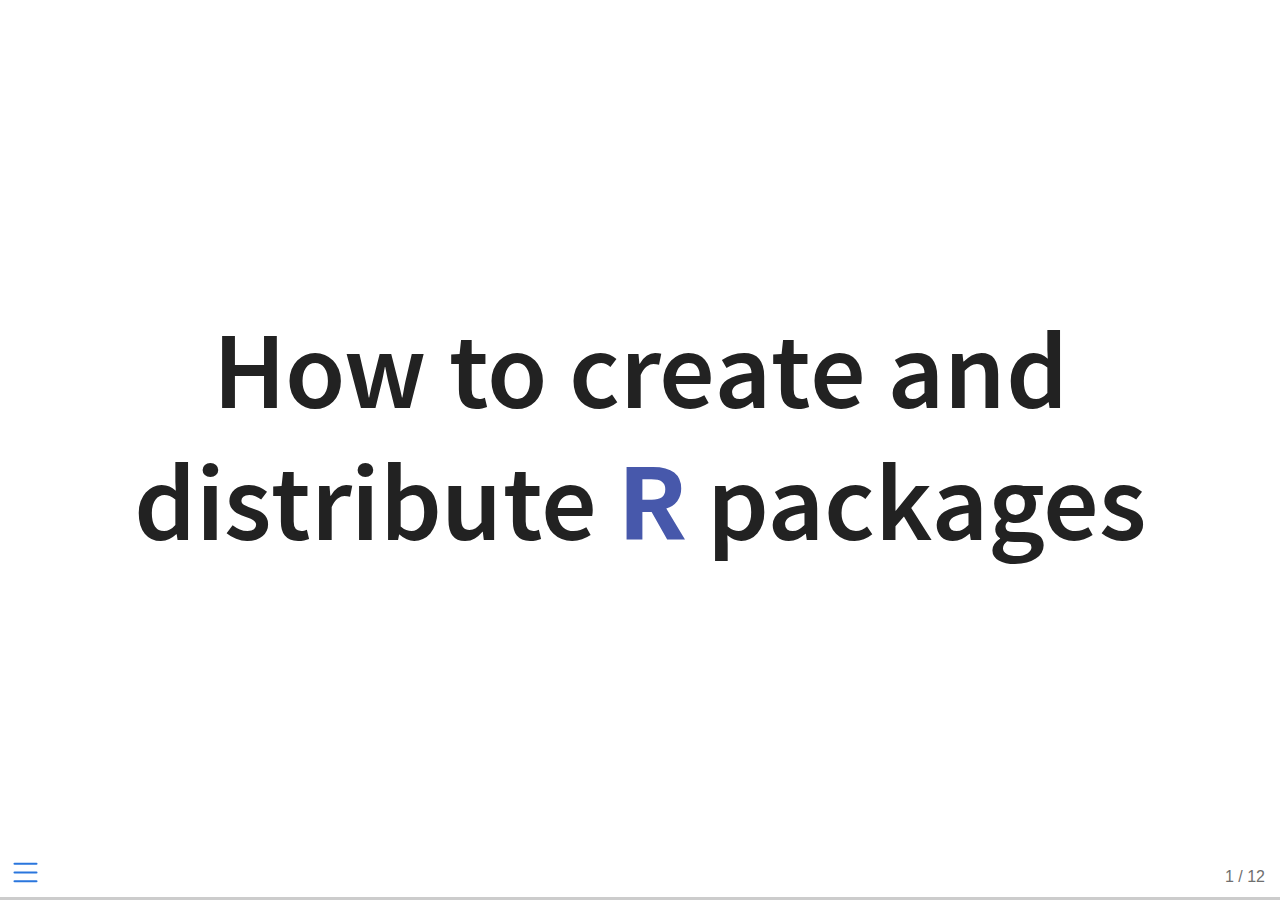
==== commit 404c7e3e: "made another minor edits" ====
--- a/slides/01-r-pkg-intro.html
+++ b/slides/01-r-pkg-intro.html
@@ -397,7 +397,9 @@
 </section>
 <section id="welcome" class="title-slide slide level1 center">
 <h1>Welcome!</h1>
-<p>Let’s introduce ourselves…</p>
+<ul>
+<li>We’re all affiliated to the Department of Statistics at UBC</li>
+</ul>
 <div class="fragment fade-left">
 <div id="fig-team" class="quarto-layout-panel">
 <figure>
@@ -405,37 +407,37 @@
 <div class="quarto-layout-cell" style="flex-basis: 25.0%;justify-content: center;">
 <div class="quarto-figure quarto-figure-center">
 <figure>
-<p><img data-src="img/photo_katie.jpg" width="200"></p>
-<figcaption>Katie Burak</figcaption>
+<p><img data-src="img/photo_katie.jpg" width="170"></p>
+<figcaption>Katie Burak, Assistant Professor of Teaching</figcaption>
 </figure>
 </div>
 </div>
 <div class="quarto-layout-cell" style="flex-basis: 25.0%;justify-content: center;">
 <div class="quarto-figure quarto-figure-center">
 <figure>
-<p><img data-src="img/photo_daniel.jpg" width="200"></p>
-<figcaption>Daniel Chen</figcaption>
+<p><img data-src="img/photo_daniel.jpg" width="170"></p>
+<figcaption>Daniel Chen, Postdoctoral Teaching and Learning Fellow</figcaption>
 </figure>
 </div>
 </div>
 <div class="quarto-layout-cell" style="flex-basis: 25.0%;justify-content: center;">
 <div class="quarto-figure quarto-figure-center">
 <figure>
-<p><img data-src="img/photo_alexi.jpg" width="200"></p>
-<figcaption>G. Alexi Rodríguez-Arelis</figcaption>
+<p><img data-src="img/photo_alexi.jpg" width="170"></p>
+<figcaption>G. Alexi Rodríguez-Arelis, Assistant Professor of Teaching</figcaption>
 </figure>
 </div>
 </div>
 <div class="quarto-layout-cell" style="flex-basis: 25.0%;justify-content: center;">
 <div class="quarto-figure quarto-figure-center">
 <figure>
-<p><img data-src="img/timbers_2021.jpg" width="200"></p>
-<figcaption>Tiffany Timbers</figcaption>
+<p><img data-src="img/timbers_2021.jpg" width="170"></p>
+<figcaption>Tiffany Timbers, Associate Professor of Teaching</figcaption>
 </figure>
 </div>
 </div>
 </div>
-<p></p><figcaption>Figure&nbsp;1: Teaching team</figcaption><p></p>
+<p></p><figcaption>Figure&nbsp;1: Teaching Team</figcaption><p></p>
 </figure>
 </div>
 </div>
@@ -450,25 +452,52 @@
 <h2>This question is key!</h2>
 <div>
 <ul>
-<li class="fragment">An <code>R</code> package is central to generating <span style="color: purple;">reproducible code</span></li>
-<li class="fragment">It allows us to call functions whenever we need them in our data wrangling and/or analysis</li>
-<li class="fragment">Its functions are expected to be reproducible code and <span style="color: purple;">adequately documented</span> (even with some <span style="color: purple;">sample data</span>!)</li>
+<li class="fragment">An <code>R</code> package is a <span style="color: purple;">collection</span> of functions, tests, data, compiled code, and standardized documentation</li>
+<li class="fragment">The reason to create a package is mostly about <span style="color: purple;">creating code that should be easier to reuse and share</span></li>
 </ul>
 </div>
-</section>
-
-<section id="lets-start-with-our-toy-example" class="title-slide slide level2 center">
-<h2>Let’s start with our toy example</h2>
+
+<img data-src="img/software.png" style="width:5.0%" class="r-stretch quarto-figure-center"></section>
+
+<section id="more-specifically" class="title-slide slide level2 center">
+<h2>More specifically…</h2>
+<ul>
+<li><code>R</code> packages are created:
+<ul>
+<li>When your <span style="color: purple;">DRY</span> (“Do Not Repeat Yourself) radar goes off</li>
+<li>When you think your code has general usefulness others could benefit from (this could include future you)</li>
+<li>When you want to <span style="color: purple;">share</span> data (<code>R</code> packages in particular are used quite heavily for this)</li>
+</ul></li>
+</ul>
+<div class="fragment">
+<blockquote>
+<p><strong>Source:</strong> Lecture notes from <a href="https://ubc-dsci.github.io/reproducible-and-trustworthy-workflows-for-data-science/materials/lectures/10-packaging-and-documenting.html#when-to-start-writing-an-r-or-python-package">UBC’s <strong>DSCI 310</strong> course (Reproducible and Trustworthy Workflows for Data Science)</a></p>
+</blockquote>
+</div>
+</section>
+
+<section id="lets-start-with-a-motivating-example" class="title-slide slide level2 center">
+<h2>Let’s start with a motivating example</h2>
 <div>
 <ul>
-<li class="fragment">Suppose that, <span style="color: purple;">in your everyday analysis</span>, you are usually coding the distribution of observations over the classes (i.e., categories) of a given variable in your dataset</li>
-<li class="fragment">Moreover, you would like to <span style="color: purple;">automate</span> this process and <span style="color: purple;">share</span> your work!</li>
+<li class="fragment">Suppose that, <span style="color: purple;">in many of your analyses</span>, you find yourself repeatedly coding the distribution of observations over the classes (i.e., categories) of a given variable in your dataset</li>
+<li class="fragment">You find yourself <span style="color: purple;">rewriting code, copying and pasting code and/or copying and pasting files containing the code to do this</span></li>
 </ul>
 </div>
 </section>
 
-<section id="this-is-an-specific-example-of-your-everyday-process" class="title-slide slide level2 center">
-<h2>This is an specific example of your everyday process</h2>
+<section id="moreover" class="title-slide slide level2 center">
+<h2>Moreover…</h2>
+<div>
+<ul>
+<li class="fragment">In doing so, you sometimes (or often!) make trivial mistakes</li>
+<li class="fragment">You wonder whether others doing <span style="color: purple;">similar analyses</span> face this problem as well, and want to share your (eventual) solution with others</li>
+</ul>
+</div>
+</section>
+
+<section id="counting-observations-across-classes-code-example" class="title-slide slide level2 center">
+<h2>Counting observations across classes code example</h2>
 <ul>
 <li>The code below is counting how many cars in <code>mtcars</code> (composed of 32 observations) have <code>4</code>, <code>6</code>, and <code>8</code> cylinders</li>
 </ul>
@@ -492,50 +521,53 @@
 </div>
 </section>
 
-<section id="is-an-r-package-the-answer-to-our-previous-automation-and-sharing-inquiries" class="title-slide slide level2 center">
-<h2>Is an <code>R</code> package the answer to our previous <span style="color: purple;">automation</span> and <span style="color: purple;">sharing</span> inquiries?</h2>
-
-</section>
-
-<section id="yes-it-is" class="title-slide slide level2 center">
-<h2>Yes, it is!</h2>
+<section id="is-an-r-package-the-answer-to-our-pains-with-how-we-have-been-previously-trying-to-reuse-our-code" class="title-slide slide level2 center">
+<h2>Is an <code>R</code> package the answer to our pains with how we have been previously trying to reuse our code?</h2>
+<div class="fragment">
+<p><br></p>
+<p><strong>Yes, it is!</strong></p>
+</div>
+</section>
+
+<section id="packaging-our-code" class="title-slide slide level2 center">
+<h2>Packaging our code</h2>
 <div>
 <ul>
-<li class="fragment">A published package is crucial in everyday shareable code</li>
-<li class="fragment">It encompasses code, data, documentation, and <span style="color: purple;">test functions</span></li>
+<li class="fragment">Allows us to more easily reuse the in many different projects, in a less error-prone way</li>
+<li class="fragment">Lets others benefit from the code we have written</li>
+<li class="fragment">Increases our code quality because when packaging we:
+<ul>
+<li class="fragment">must <span style="color: purple;">modularize</span> our code into functions and write function reference documentation</li>
+<li class="fragment">have our code <span style="color: purple;">organized</span> in a way that works well with tools for creating tutorials/vignettes, as well as formal <span style="color: purple;">code/software testing</span></li>
+</ul></li>
 </ul>
 </div>
-
-<img data-src="img/software.png" style="width:5.0%" class="r-stretch quarto-figure-center"></section>
+</section>
 
 <section id="how-are-r-packages-shared-and-downloaded" class="title-slide slide level2 center">
 <h2>How are <code>R</code> packages shared and downloaded?</h2>
 <ul>
-<li>We have the <a href="https://cran.r-project.org"><strong>Comprehensive R Archive Network (CRAN)</strong></a></li>
+<li><code>R</code> packages can be shared and downloaded using code repositories, like GitHub</li>
+<li>We also have the <a href="https://cran.r-project.org"><strong>Comprehensive R Archive Network (CRAN)</strong></a> with over <span style="color: purple;">20,000 packages available</span></li>
 </ul>
 <div class="fragment">
 <blockquote>
 <p><em>CRAN is a network of ftp and web servers around the world that store identical, up-to-date, versions of code and documentation for <code>R</code>.</em></p>
 </blockquote>
 </div>
-<div class="fragment">
-<ul>
-<li>As of today, there are over <span style="color: purple;">20,000 packages available</span> on the CRAN</li>
-</ul>
-</div>
-</section>
-
-<section id="what-will-be-our-learning-goals" class="title-slide slide level2 center">
-<h2>What will be our learning goals?</h2>
+</section>
+
+<section id="what-will-be-the-workshop-topics" class="title-slide slide level2 center">
+<h2>What will be the workshop topics?</h2>
 <div>
 <ul>
-<li class="fragment">Develop <code>R</code> packages from scratch via a <span style="color: purple;">toy example</span></li>
-<li class="fragment">Introduce the concept of <span style="color: purple;">testing</span> to ensure our package coding works as expected</li>
-<li class="fragment">Include the corresponding <span style="color: purple;">documentation</span></li>
-<li class="fragment">Introduce <span style="color: purple;">continuous integration</span> using <span style="color: purple;">GitHub Actions</span></li>
-<li class="fragment">Share and publish packages on <span style="color: purple;">GitHub</span> and <span style="color: purple;">CRAN</span></li>
-<li class="fragment">Define <span style="color: purple;">copyright rules</span> when building, sharing, and using packages</li>
-<li class="fragment">Choose the most appropriate <span style="color: purple;">license</span></li>
+<li class="fragment">Development of <code>R</code> packages via a <span style="color: purple;">toy example</span></li>
+<li class="fragment">Introduction to <span style="color: purple;">package testing</span></li>
+<li class="fragment">Setting up <span style="color: purple;">documentation</span></li>
+<li class="fragment">Introduction to <span style="color: purple;">continuous integration</span> via <span style="color: purple;">GitHub Actions</span></li>
+<li class="fragment">Sharing and publishing packages on <span style="color: purple;">GitHub</span> and <span style="color: purple;">CRAN</span></li>
+<li class="fragment">Definition of <span style="color: purple;">copyright rules</span></li>
+<li class="fragment">Choosing the most appropriate <span style="color: purple;">license</span></li>
 </ul>
 </div>
 <div class="footer footer-default">
